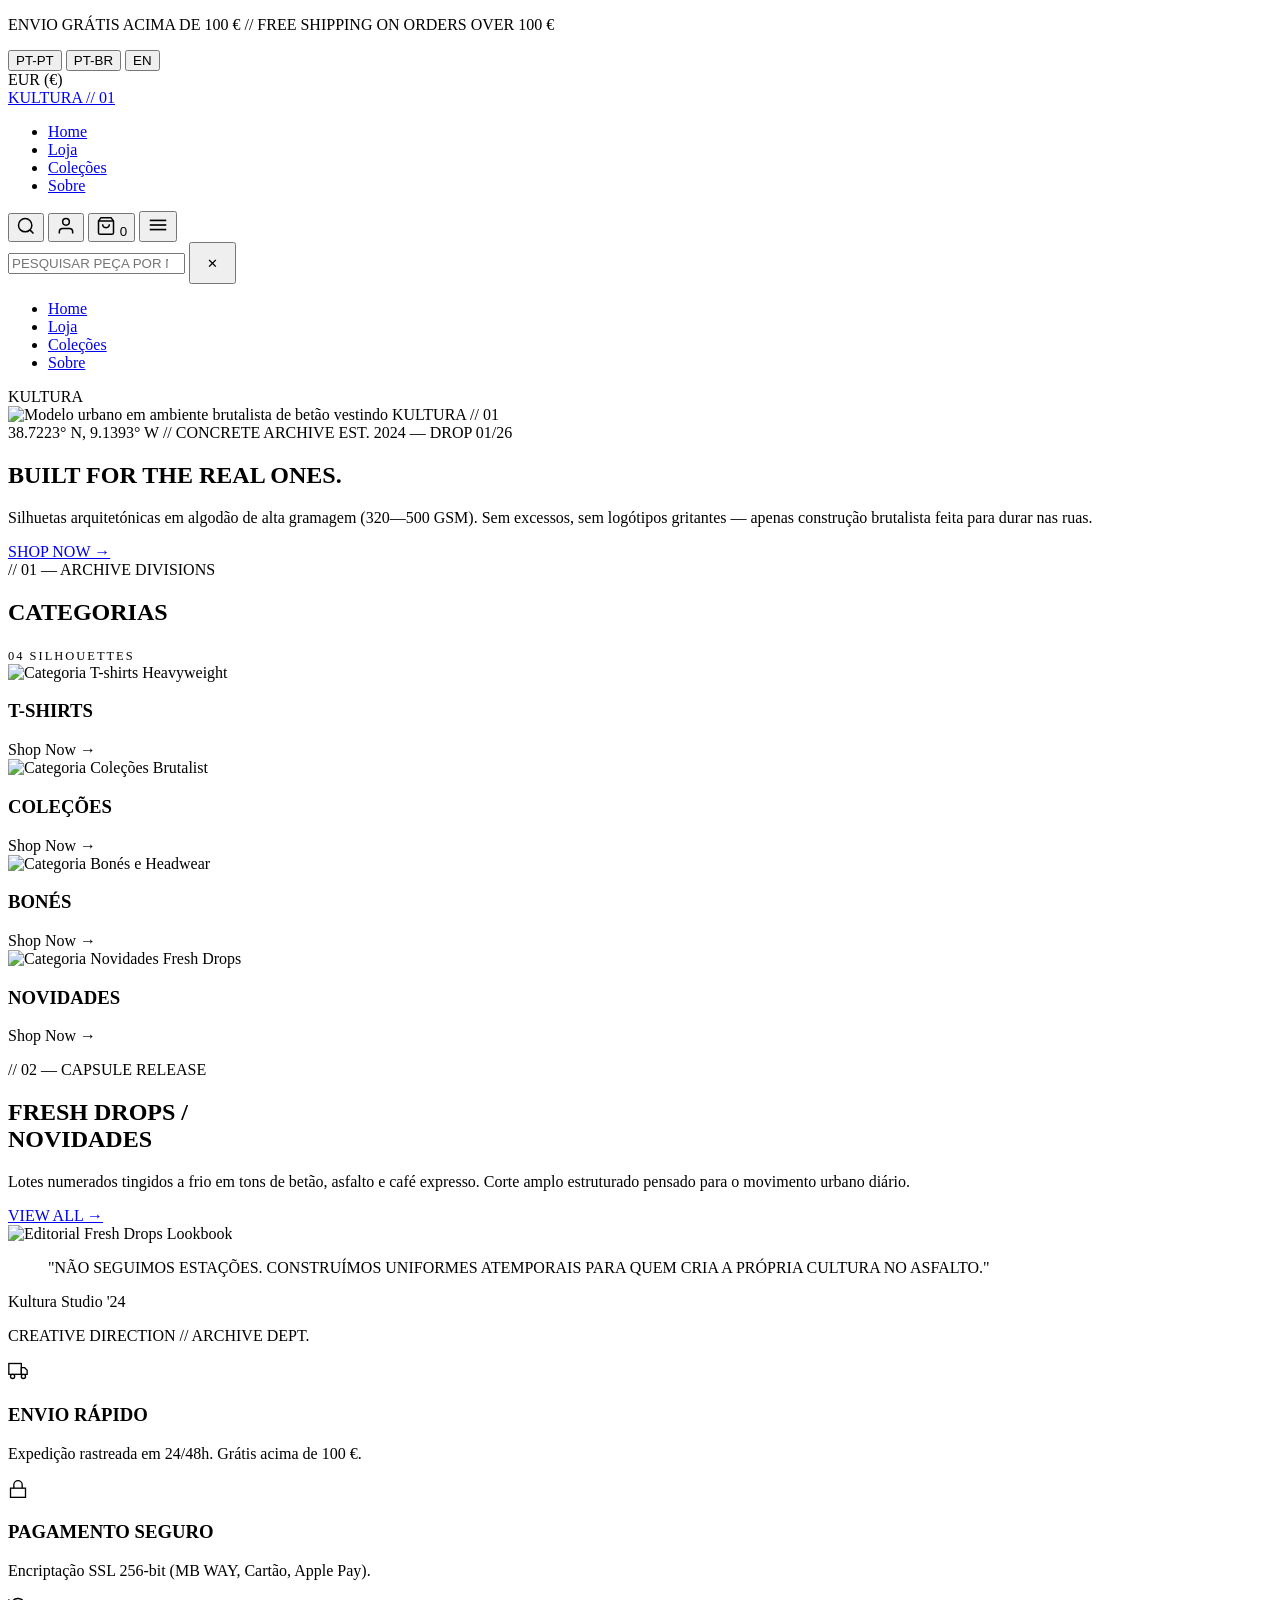
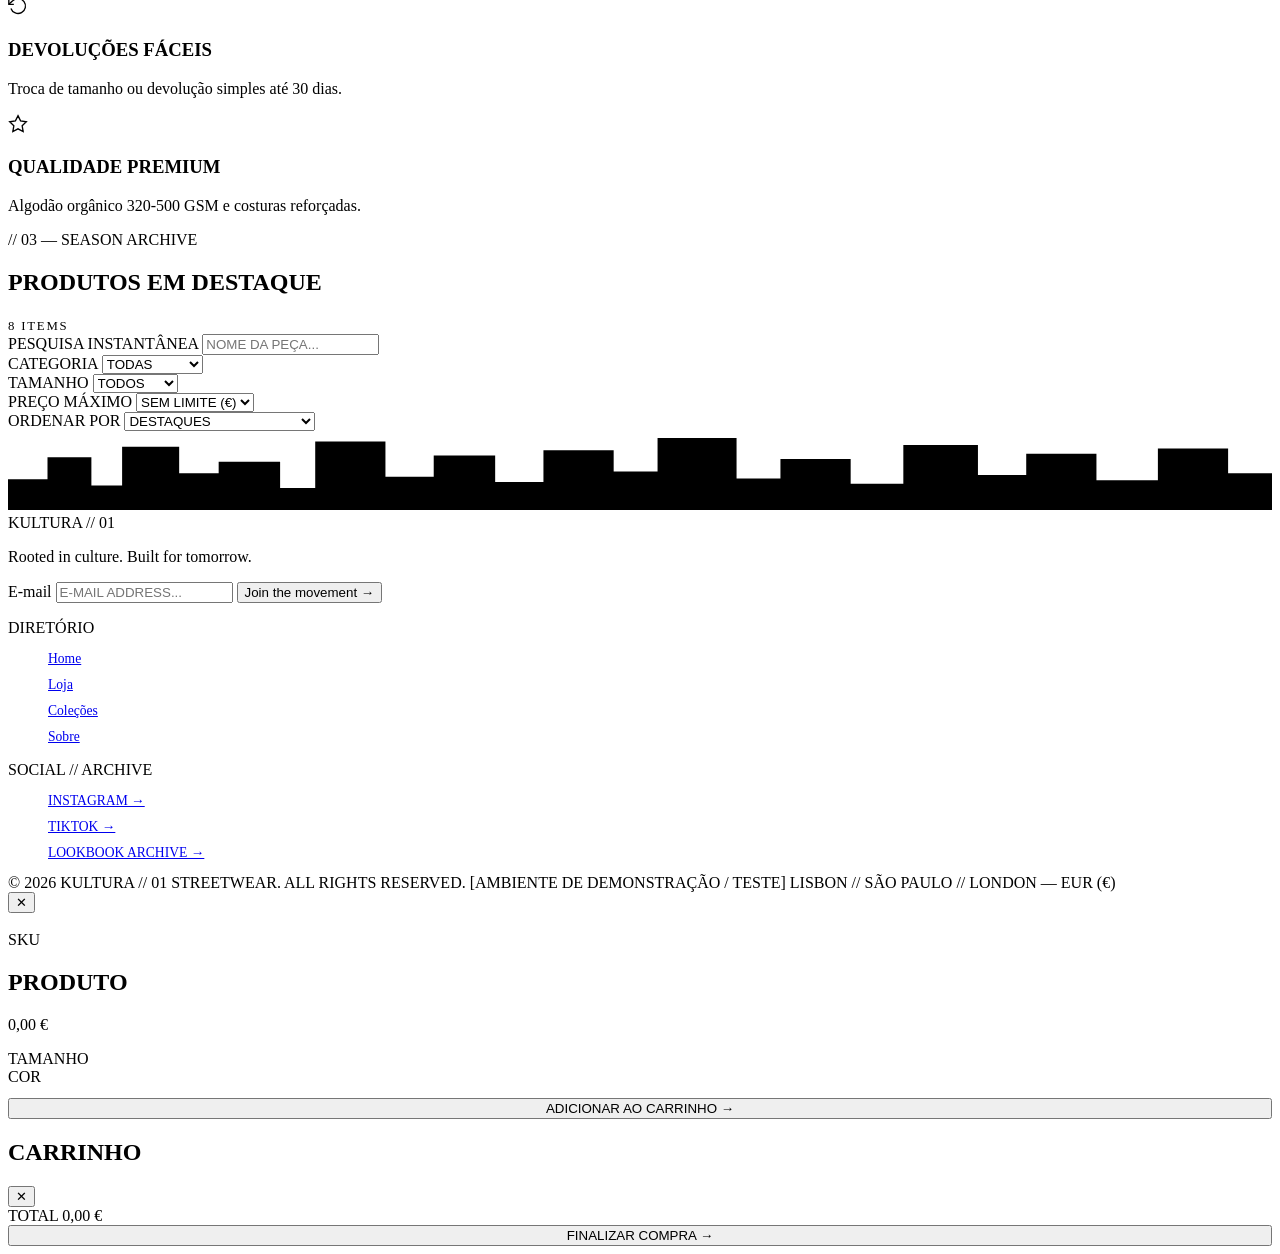
==== index.html @ 2f40835d "deploy: index.html (Vitrine Engine Sophia Editorial)" ====
<!DOCTYPE html>
<html lang="pt-PT">
<head>
  <meta charset="UTF-8">
  <meta name="viewport" content="width=device-width, initial-scale=1.0">
  <title>KULTURA // 01 — Built For The Real Ones | Streetwear Editorial Store (€)</title>
  <meta name="description" content="KULTURA // 01 — Editorial Streetwear & Heavyweight Essentials. Rooted in culture. Built for tomorrow. Envio grátis acima de 100 €.">
  <meta name="theme-color" content="#0B0B0B">

  <!-- Open Graph / Social Preview -->
  <meta property="og:type" content="website">
  <meta property="og:url" content="https://hodrichtech.github.io/streetwear-studio/">
  <meta property="og:title" content="KULTURA // 01 — BUILT FOR THE REAL ONES.">
  <meta property="og:description" content="Editorial Streetwear Archive. Heavyweight 320-500 GSM garments, concrete minimalism, built for tomorrow.">
  <meta property="og:image" content="https://hodrichtech.github.io/streetwear-studio/assets/img/placeholder-hero.webp">

  <!-- Google Fonts com font-display: swap (Archivo Black, Inter Tight, Inter, Caveat) -->
  <link rel="preconnect" href="https://fonts.googleapis.com">
  <link rel="preconnect" href="https://fonts.gstatic.com" crossorigin>
  <link href="https://fonts.googleapis.com/css2?family=Archivo+Black&family=Caveat:wght@600&family=Inter+Tight:wght@500;600;700;800&family=Inter:wght@400;500;600&display=swap" rel="stylesheet">

  <!-- Folha de Estilos Principal -->
  <link rel="stylesheet" href="assets/css/style.css?v=2026112201">

  <!-- Schema.org Product / ItemList JSON-LD (atualizado dinamicamente também pelo JS) -->
  <script type="application/ld+json" id="schema-jsonld">
  {
    "@context": "https://schema.org",
    "@type": "Store",
    "name": "KULTURA // 01 Streetwear",
    "description": "Rooted in culture. Built for tomorrow. Heavyweight streetwear essentials.",
    "url": "https://hodrichtech.github.io/streetwear-studio/",
    "currenciesAccepted": "EUR",
    "priceRange": "€€"
  }
  </script>
</head>
<body>

  <!-- ========================================================================
       1. BARRA DE ANÚNCIO NO TOPO + SELETOR DE REGIÃO / IDIOMA / MOEDA
       ======================================================================== -->
  <div class="announcement-bar" role="region" aria-label="Anúncio e Região">
    <div class="announcement-inner">
      <p class="announcement-text" data-i18n="ann_text">ENVIO GRÁTIS ACIMA DE 100 € // FREE SHIPPING ON ORDERS OVER 100 €</p>
      <div class="region-controls">
        <div class="lang-selector" role="group" aria-label="Idioma / Language">
          <button type="button" class="lang-btn active" data-lang="pt-PT">PT-PT</button>
          <button type="button" class="lang-btn" data-lang="pt-BR">PT-BR</button>
          <button type="button" class="lang-btn" data-lang="en">EN</button>
        </div>
        <span class="currency-badge">EUR (€)</span>
      </div>
    </div>
  </div>

  <!-- ========================================================================
       2. HEADER FIXO (Logótipo à esquerda, menu central, pesquisa, conta, carrinho)
       ======================================================================== -->
  <header class="site-header">
    <div class="container header-grid">
      <a href="#home" class="brand-logo" aria-label="KULTURA // 01 Home">
        KULTURA <span>// 01</span>
      </a>

      <!-- Menu Central Desktop -->
      <nav class="main-nav" aria-label="Menu Principal">
        <ul class="nav-list">
          <li><a href="#home" class="nav-link" data-i18n="nav_home">Home</a></li>
          <li><a href="#loja" class="nav-link" data-i18n="nav_shop">Loja</a></li>
          <li><a href="#colecoes" class="nav-link" data-i18n="nav_collections">Coleções</a></li>
          <li><a href="#sobre" class="nav-link" data-i18n="nav_about">Sobre</a></li>
        </ul>
      </nav>

      <!-- Ícones à Direita: Pesquisa, Conta, Carrinho com Contador e Hambúrguer Mobile -->
      <div class="header-icons">
        <button type="button" class="icon-btn" id="toggle-search-btn" aria-label="Abrir Pesquisa">
          <svg width="20" height="20" viewBox="0 0 24 24" fill="none" stroke="currentColor" stroke-width="1.8">
            <circle cx="11" cy="11" r="8"></circle>
            <line x1="21" y1="21" x2="16.65" y2="16.65"></line>
          </svg>
        </button>

        <button type="button" class="icon-btn" id="account-btn" aria-label="Conta de Cliente">
          <svg width="20" height="20" viewBox="0 0 24 24" fill="none" stroke="currentColor" stroke-width="1.8">
            <path d="M20 21v-2a4 4 0 0 0-4-4H8a4 4 0 0 0-4 4v2"></path>
            <circle cx="12" cy="7" r="4"></circle>
          </svg>
        </button>

        <button type="button" class="icon-btn" id="open-cart-btn" aria-label="Abrir Carrinho">
          <svg width="20" height="20" viewBox="0 0 24 24" fill="none" stroke="currentColor" stroke-width="1.8">
            <path d="M6 2L3 6v14a2 2 0 0 0 2 2h14a2 2 0 0 0 2-2V6l-3-4z"></path>
            <line x1="3" y1="6" x2="21" y2="6"></line>
            <path d="M16 10a4 4 0 0 1-8 0"></path>
          </svg>
          <span class="cart-badge" id="cart-count">0</span>
        </button>

        <button type="button" class="icon-btn mobile-menu-btn" id="mobile-menu-btn" aria-label="Menu" aria-expanded="false">
          <svg width="22" height="22" viewBox="0 0 24 24" fill="none" stroke="currentColor" stroke-width="1.8">
            <line x1="3" y1="7" x2="21" y2="7"></line>
            <line x1="3" y1="12" x2="21" y2="12"></line>
            <line x1="3" y1="17" x2="21" y2="17"></line>
          </svg>
        </button>
      </div>
    </div>

    <!-- Barra de Pesquisa Instantânea Expansível -->
    <div class="header-search-bar" id="header-search-bar">
      <div class="header-search-inner">
        <input type="search" id="header-search-input" class="header-search-input" placeholder="PESQUISAR PEÇA POR NOME (EX: HOODIE, CARGO, BOX TEE)..." aria-label="Pesquisar produto por nome">
        <button type="button" class="btn-outline-editorial" id="close-search-btn" style="min-height: 42px; padding: 0 16px;">✕</button>
      </div>
    </div>
  </header>

  <!-- Gaveta de Navegação Mobile -->
  <nav class="mobile-nav-drawer" id="mobile-nav-drawer" aria-label="Menu Mobile">
    <ul class="mobile-nav-list">
      <li><a href="#home" data-i18n="nav_home">Home</a></li>
      <li><a href="#loja" data-i18n="nav_shop">Loja</a></li>
      <li><a href="#colecoes" data-i18n="nav_collections">Coleções</a></li>
      <li><a href="#sobre" data-i18n="nav_about">Sobre</a></li>
    </ul>
  </nav>

  <main>
    <!-- ======================================================================
         3. HERO EM ECRÃ CHEIO (Modelo + Marca Gigante Atrás + Manifesto + Coordenadas)
         ====================================================================== -->
    <section class="hero-section" id="home">
      <div class="hero-backdrop-watermark" aria-hidden="true">KULTURA</div>

      <div class="hero-media-wrapper">
        <img src="assets/img/placeholder-hero.webp" alt="Modelo urbano em ambiente brutalista de betão vestindo KULTURA // 01" class="hero-model-img" width="1600" height="1000">
        <div class="hero-vignette"></div>
      </div>

      <div class="container hero-content">
        <div class="hero-editorial-meta">
          <span>38.7223° N, 9.1393° W // CONCRETE ARCHIVE</span>
          <span>EST. 2024 — DROP 01/26</span>
        </div>

        <h1 class="hero-headline">BUILT FOR THE REAL ONES.</h1>
        <p class="hero-manifesto" data-i18n="hero_manifesto">
          Silhuetas arquitetónicas em algodão de alta gramagem (320—500 GSM). Sem excessos, sem logótipos gritantes — apenas construção brutalista feita para durar nas ruas.
        </p>

        <a href="#loja" class="btn-outline-editorial">
          <span data-i18n="hero_cta">SHOP NOW →</span>
        </a>
      </div>
    </section>

    <!-- ======================================================================
         4. GRELHA DE 4 CATEGORIAS (T-shirts, Coleções, Bonés, Novidades)
         ====================================================================== -->
    <section class="categories-section" id="colecoes">
      <div class="container">
        <div class="section-header-bar">
          <div>
            <span class="section-kicker">// 01 — ARCHIVE DIVISIONS</span>
            <h2 class="section-title" data-i18n="cat_section_title">CATEGORIAS</h2>
          </div>
          <span style="font-family: var(--font-condensed); font-size: 0.78rem; letter-spacing: 0.16em; color: var(--color-offwhite-muted);">04 SILHOUETTES</span>
        </div>

        <div class="categories-grid">
          <!-- Categoria 1: T-shirts -->
          <article class="category-card" data-filter-cat="t-shirts" tabindex="0" role="button" aria-label="Filtrar T-Shirts">
            <img src="assets/img/placeholder-cat-tshirts.webp" alt="Categoria T-shirts Heavyweight" class="category-card-img" loading="lazy" width="600" height="750">
            <div class="category-card-overlay"></div>
            <div class="category-card-content">
              <h3 class="category-card-title" data-i18n="cat_tshirts">T-SHIRTS</h3>
              <span class="category-card-cta">Shop Now →</span>
            </div>
          </article>

          <!-- Categoria 2: Coleções -->
          <article class="category-card" data-filter-cat="colecoes" tabindex="0" role="button" aria-label="Filtrar Coleções">
            <img src="assets/img/placeholder-cat-colecoes.webp" alt="Categoria Coleções Brutalist" class="category-card-img" loading="lazy" width="600" height="750">
            <div class="category-card-overlay"></div>
            <div class="category-card-content">
              <h3 class="category-card-title" data-i18n="cat_collections">COLEÇÕES</h3>
              <span class="category-card-cta">Shop Now →</span>
            </div>
          </article>

          <!-- Categoria 3: Bonés -->
          <article class="category-card" data-filter-cat="bones" tabindex="0" role="button" aria-label="Filtrar Bonés">
            <img src="assets/img/placeholder-cat-bones.webp" alt="Categoria Bonés e Headwear" class="category-card-img" loading="lazy" width="600" height="750">
            <div class="category-card-overlay"></div>
            <div class="category-card-content">
              <h3 class="category-card-title" data-i18n="cat_caps">BONÉS</h3>
              <span class="category-card-cta">Shop Now →</span>
            </div>
          </article>

          <!-- Categoria 4: Novidades -->
          <article class="category-card" data-filter-cat="novidades" tabindex="0" role="button" aria-label="Filtrar Novidades">
            <img src="assets/img/placeholder-cat-novidades.webp" alt="Categoria Novidades Fresh Drops" class="category-card-img" loading="lazy" width="600" height="750">
            <div class="category-card-overlay"></div>
            <div class="category-card-content">
              <h3 class="category-card-title" data-i18n="cat_new">NOVIDADES</h3>
              <span class="category-card-cta">Shop Now →</span>
            </div>
          </article>
        </div>
      </div>
    </section>

    <!-- ======================================================================
         5. BANNER "FRESH DROPS / NOVIDADES"
         (Texto à esquerda, foto ao centro, frase de marca + assinatura à direita)
         ====================================================================== -->
    <section class="fresh-drops-banner" id="sobre">
      <div class="container">
        <div class="fresh-drops-grid">
          <!-- Esquerda: Texto + CTA -->
          <div class="fresh-col-left">
            <div>
              <p class="fresh-tag">// 02 — CAPSULE RELEASE</p>
              <h2 class="fresh-heading">FRESH DROPS /<br><span data-i18n="fresh_sub">NOVIDADES</span></h2>
              <p class="fresh-desc" data-i18n="fresh_desc">
                Lotes numerados tingidos a frio em tons de betão, asfalto e café expresso. Corte amplo estruturado pensado para o movimento urbano diário.
              </p>
            </div>
            <div>
              <a href="#loja" class="btn-outline-editorial" data-filter-trigger="novidades">
                <span>VIEW ALL →</span>
              </a>
            </div>
          </div>

          <!-- Centro: Fotografia Editorial -->
          <div class="fresh-col-center">
            <img src="assets/img/placeholder-fresh-drops.webp" alt="Editorial Fresh Drops Lookbook" class="fresh-center-img" loading="lazy" width="800" height="900">
          </div>

          <!-- Direita: Frase de Marca + Assinatura Manuscrita -->
          <div class="fresh-col-right">
            <blockquote class="fresh-manifesto-quote" data-i18n="fresh_quote">
              "NÃO SEGUIMOS ESTAÇÕES. CONSTRUÍMOS UNIFORMES ATEMPORAIS PARA QUEM CRIA A PRÓPRIA CULTURA NO ASFALTO."
            </blockquote>
            <div>
              <span class="brand-signature">Kultura Studio '24</span>
              <p class="signature-caption">CREATIVE DIRECTION // ARCHIVE DEPT.</p>
            </div>
          </div>
        </div>
      </div>
    </section>

    <!-- ======================================================================
         6. BARRA DE CONFIANÇA COM 4 ÍCONES DE LINHA
         ====================================================================== -->
    <section class="trust-bar-section" aria-label="Garantias da Marca">
      <div class="container">
        <div class="trust-grid">
          <div class="trust-item">
            <div class="trust-icon">
              <svg width="20" height="20" viewBox="0 0 24 24" fill="none" stroke="currentColor" stroke-width="1.6">
                <rect x="1" y="3" width="15" height="13"></rect>
                <polygon points="16 8 20 8 23 11 23 16 16 16 16 8"></polygon>
                <circle cx="5.5" cy="18.5" r="2.5"></circle>
                <circle cx="18.5" cy="18.5" r="2.5"></circle>
              </svg>
            </div>
            <div>
              <h3 class="trust-title" data-i18n="trust_1_title">ENVIO RÁPIDO</h3>
              <p class="trust-desc" data-i18n="trust_1_desc">Expedição rastreada em 24/48h. Grátis acima de 100 €.</p>
            </div>
          </div>

          <div class="trust-item">
            <div class="trust-icon">
              <svg width="20" height="20" viewBox="0 0 24 24" fill="none" stroke="currentColor" stroke-width="1.6">
                <rect x="3" y="11" width="18" height="11" rx="0" ry="0"></rect>
                <path d="M7 11V7a5 5 0 0 1 10 0v4"></path>
              </svg>
            </div>
            <div>
              <h3 class="trust-title" data-i18n="trust_2_title">PAGAMENTO SEGURO</h3>
              <p class="trust-desc" data-i18n="trust_2_desc">Encriptação SSL 256-bit (MB WAY, Cartão, Apple Pay).</p>
            </div>
          </div>

          <div class="trust-item">
            <div class="trust-icon">
              <svg width="20" height="20" viewBox="0 0 24 24" fill="none" stroke="currentColor" stroke-width="1.6">
                <polyline points="1 4 1 10 7 10"></polyline>
                <path d="M3.51 15a9 9 0 1 0 2.13-9.36L1 10"></path>
              </svg>
            </div>
            <div>
              <h3 class="trust-title" data-i18n="trust_3_title">DEVOLUÇÕES FÁCEIS</h3>
              <p class="trust-desc" data-i18n="trust_3_desc">Troca de tamanho ou devolução simples até 30 dias.</p>
            </div>
          </div>

          <div class="trust-item">
            <div class="trust-icon">
              <svg width="20" height="20" viewBox="0 0 24 24" fill="none" stroke="currentColor" stroke-width="1.6">
                <polygon points="12 2 15.09 8.26 22 9.27 17 14.14 18.18 21.02 12 17.77 5.82 21.02 7 14.14 2 9.27 8.91 8.26 12 2"></polygon>
              </svg>
            </div>
            <div>
              <h3 class="trust-title" data-i18n="trust_4_title">QUALIDADE PREMIUM</h3>
              <p class="trust-desc" data-i18n="trust_4_desc">Algodão orgânico 320-500 GSM e costuras reforçadas.</p>
            </div>
          </div>
        </div>
      </div>
    </section>

    <!-- ======================================================================
         7. PRODUTOS EM DESTAQUE (Grelha + Filtros por Categoria, Tamanho, Preço, Ordenação)
         ====================================================================== -->
    <section class="catalog-section" id="loja">
      <div class="container">
        <div class="section-header-bar">
          <div>
            <span class="section-kicker">// 03 — SEASON ARCHIVE</span>
            <h2 class="section-title" data-i18n="shop_title">PRODUTOS EM DESTAQUE</h2>
          </div>
          <span id="results-counter" style="font-family: var(--font-condensed); font-size: 0.8rem; letter-spacing: 0.14em; color: var(--color-offwhite-muted);">8 ITEMS</span>
        </div>

        <!-- Barra de Filtros: Pesquisa, Categoria, Tamanho, Preço Máximo, Ordenação -->
        <div class="filters-toolbar" role="search" aria-label="Filtros do Catálogo">
          <div class="filter-group">
            <label for="search-input" class="filter-label" data-i18n="filter_search_label">PESQUISA INSTANTÂNEA</label>
            <input type="search" id="search-input" class="filter-control" placeholder="NOME DA PEÇA..." data-i18n-placeholder="filter_search_ph">
          </div>

          <div class="filter-group">
            <label for="filter-category" class="filter-label" data-i18n="filter_cat_label">CATEGORIA</label>
            <select id="filter-category" class="filter-control">
              <option value="all" data-i18n="opt_all_cats">TODAS</option>
              <option value="t-shirts" data-i18n="cat_tshirts">T-SHIRTS</option>
              <option value="colecoes" data-i18n="cat_collections">COLEÇÕES</option>
              <option value="bones" data-i18n="cat_caps">BONÉS</option>
              <option value="novidades" data-i18n="cat_new">NOVIDADES</option>
            </select>
          </div>

          <div class="filter-group">
            <label for="filter-size" class="filter-label" data-i18n="filter_size_label">TAMANHO</label>
            <select id="filter-size" class="filter-control">
              <option value="all" data-i18n="opt_all_sizes">TODOS</option>
              <option value="S">S</option>
              <option value="M">M</option>
              <option value="L">L</option>
              <option value="XL">XL</option>
              <option value="ONE SIZE">ONE SIZE</option>
            </select>
          </div>

          <div class="filter-group">
            <label for="filter-price" class="filter-label" data-i18n="filter_price_label">PREÇO MÁXIMO</label>
            <select id="filter-price" class="filter-control">
              <option value="999" data-i18n="opt_all_prices">SEM LIMITE (€)</option>
              <option value="50">ATÉ 50 €</option>
              <option value="100">ATÉ 100 €</option>
              <option value="150">ATÉ 150 €</option>
            </select>
          </div>

          <div class="filter-group">
            <label for="sort-select" class="filter-label" data-i18n="filter_sort_label">ORDENAR POR</label>
            <select id="sort-select" class="filter-control">
              <option value="featured" data-i18n="sort_featured">DESTAQUES</option>
              <option value="price-asc" data-i18n="sort_asc">PREÇO: MENOR → MAIOR</option>
              <option value="price-desc" data-i18n="sort_desc">PREÇO: MAIOR → MENOR</option>
            </select>
          </div>
        </div>

        <!-- Grelha de Produtos -->
        <div class="products-grid" id="products-grid" aria-live="polite">
          <!-- Renderizado dinamicamente via data/products.json -->
        </div>
      </div>
    </section>
  </main>

  <!-- ========================================================================
       8. FOOTER ESCURO COM SILHUETA DE CIDADE, SLOGAN E NEWSLETTER
       ======================================================================== -->
  <footer class="site-footer">
    <!-- Silhueta de Cidade Brutalista em SVG -->
    <svg class="city-silhouette" viewBox="0 0 1440 90" preserveAspectRatio="none" aria-hidden="true">
      <path fill="currentColor" d="M0,90 L0,55 L45,55 L45,30 L95,30 L95,62 L130,62 L130,18 L195,18 L195,48 L240,48 L240,35 L310,35 L310,65 L350,65 L350,12 L430,12 L430,52 L485,52 L485,28 L555,28 L555,58 L610,58 L610,22 L690,22 L690,46 L740,46 L740,8 L830,8 L830,54 L880,54 L880,32 L960,32 L960,60 L1020,60 L1020,16 L1105,16 L1105,50 L1160,50 L1160,26 L1240,26 L1240,56 L1310,56 L1310,20 L1390,20 L1390,48 L1440,48 L1440,90 Z"></path>
    </svg>

    <div class="footer-main">
      <div class="container">
        <div class="footer-grid">
          <div>
            <div class="brand-logo">KULTURA <span>// 01</span></div>
            <p class="footer-slogan">Rooted in culture. Built for tomorrow.</p>
            <form class="newsletter-form" id="newsletter-form" onsubmit="event.preventDefault();">
              <label for="newsletter-email" class="sr-only">E-mail</label>
              <input type="email" id="newsletter-email" class="newsletter-input" placeholder="E-MAIL ADDRESS..." required>
              <button type="submit" class="newsletter-btn">Join the movement →</button>
            </form>
          </div>

          <div>
            <p class="filter-label" style="margin-bottom: 14px;" data-i18n="footer_nav">DIRETÓRIO</p>
            <ul style="list-style: none; display: flex; flex-direction: column; gap: 10px; font-size: 0.85rem; color: var(--color-offwhite-muted);">
              <li><a href="#home">Home</a></li>
              <li><a href="#loja" data-i18n="nav_shop">Loja</a></li>
              <li><a href="#colecoes" data-i18n="nav_collections">Coleções</a></li>
              <li><a href="#sobre" data-i18n="nav_about">Sobre</a></li>
            </ul>
          </div>

          <div>
            <p class="filter-label" style="margin-bottom: 14px;">SOCIAL // ARCHIVE</p>
            <ul style="list-style: none; display: flex; flex-direction: column; gap: 10px; font-size: 0.85rem; color: var(--color-offwhite-muted);">
              <li><a href="https://instagram.com" target="_blank" rel="noopener">INSTAGRAM →</a></li>
              <li><a href="https://tiktok.com" target="_blank" rel="noopener">TIKTOK →</a></li>
              <li><a href="https://youtube.com" target="_blank" rel="noopener">LOOKBOOK ARCHIVE →</a></li>
            </ul>
          </div>
        </div>

        <div class="footer-bottom">
          <span>© 2026 KULTURA // 01 STREETWEAR. ALL RIGHTS RESERVED. [AMBIENTE DE DEMONSTRAÇÃO / TESTE]</span>
          <span>LISBON // SÃO PAULO // LONDON — EUR (€)</span>
        </div>
      </div>
    </div>
  </footer>

  <!-- ========================================================================
       MODAL DE DETALHE DO PRODUTO
       ======================================================================== -->
  <div class="modal-backdrop" id="modal-backdrop" aria-hidden="true"></div>
  <div class="product-modal" id="product-modal" role="dialog" aria-modal="true" aria-labelledby="modal-product-title" aria-hidden="true">
    <button type="button" class="modal-close-btn" id="modal-close-btn" aria-label="Fechar Modal">✕</button>
    <div class="modal-grid">
      <div class="modal-gallery">
        <img src="assets/img/placeholder-tee-01.webp" alt="" id="modal-main-img" class="modal-main-img">
        <div class="modal-thumbs" id="modal-thumbs"></div>
      </div>
      <div class="modal-details">
        <span class="section-kicker" id="modal-sku">SKU</span>
        <h2 class="modal-title" id="modal-product-title">PRODUTO</h2>
        <p class="modal-price" id="modal-product-price">0,00 €</p>
        <p class="modal-desc" id="modal-product-desc"></p>

        <div class="selector-block">
          <span class="selector-title" data-i18n="modal_size_label">TAMANHO</span>
          <div class="size-options" id="modal-sizes"></div>
        </div>

        <div class="selector-block">
          <span class="selector-title" data-i18n="modal_color_label">COR</span>
          <div class="color-options" id="modal-colors"></div>
        </div>

        <button type="button" class="btn-coffee-solid" id="modal-add-btn" style="width: 100%; margin-top: 12px;">
          <span data-i18n="modal_add_btn">ADICIONAR AO CARRINHO →</span>
        </button>
      </div>
    </div>
  </div>

  <!-- ========================================================================
       CARRINHO LATERAL (DRAWER) COM LOCALSTORAGE
       ======================================================================== -->
  <div class="drawer-backdrop" id="drawer-backdrop" aria-hidden="true"></div>
  <aside class="cart-drawer" id="cart-drawer" role="dialog" aria-modal="true" aria-labelledby="cart-drawer-title" aria-hidden="true">
    <div class="drawer-header">
      <h2 class="drawer-title" id="cart-drawer-title" data-i18n="cart_title">CARRINHO</h2>
      <button type="button" class="icon-btn" id="close-cart-btn" aria-label="Fechar Carrinho">✕</button>
    </div>
    <div class="drawer-body" id="cart-items-list"></div>
    <div class="drawer-footer">
      <div class="drawer-total-row">
        <span data-i18n="cart_total_label">TOTAL</span>
        <span id="cart-total-price">0,00 €</span>
      </div>
      <button type="button" class="btn-coffee-solid" id="checkout-btn" style="width: 100%;">
        <span data-i18n="cart_checkout_btn">FINALIZAR COMPRA →</span>
      </button>
    </div>
  </aside>

  <!-- Script Principal -->
  <script src="assets/js/app.js?v=2026112201"></script>
</body>
</html>
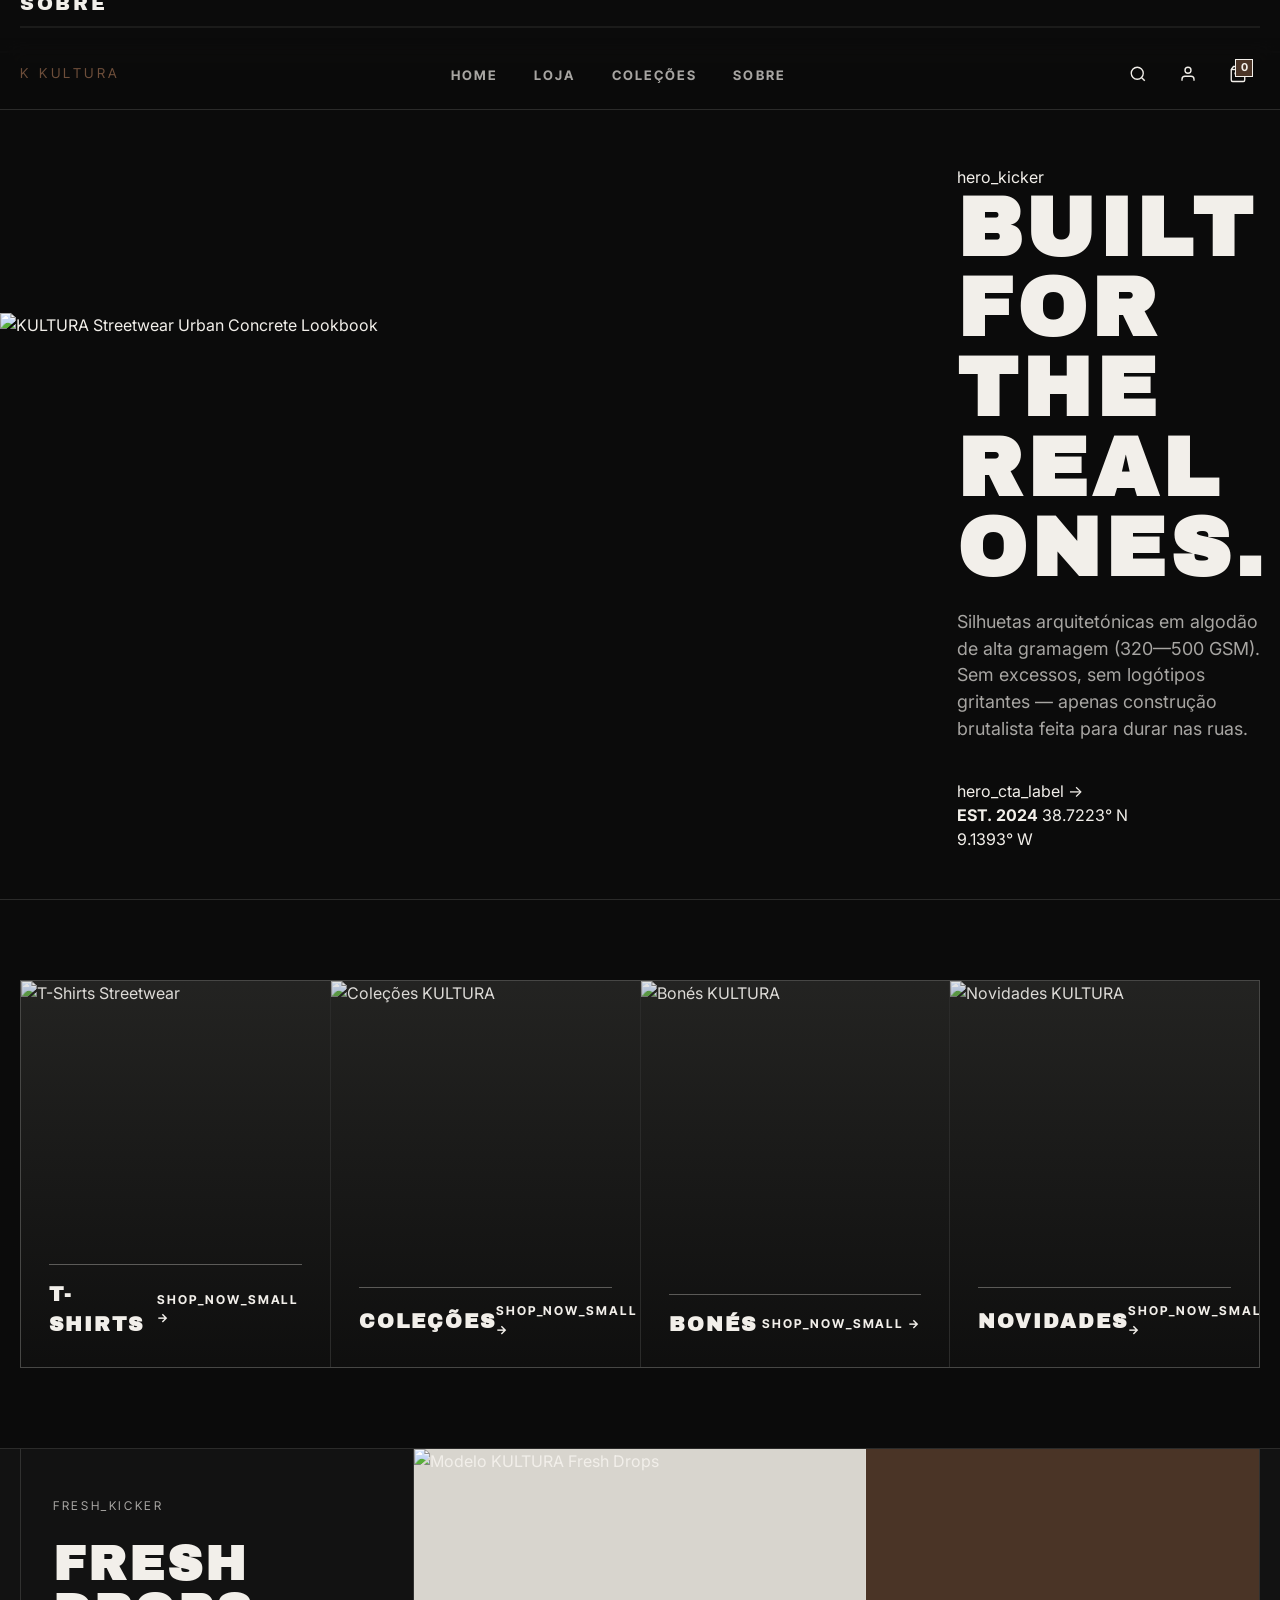
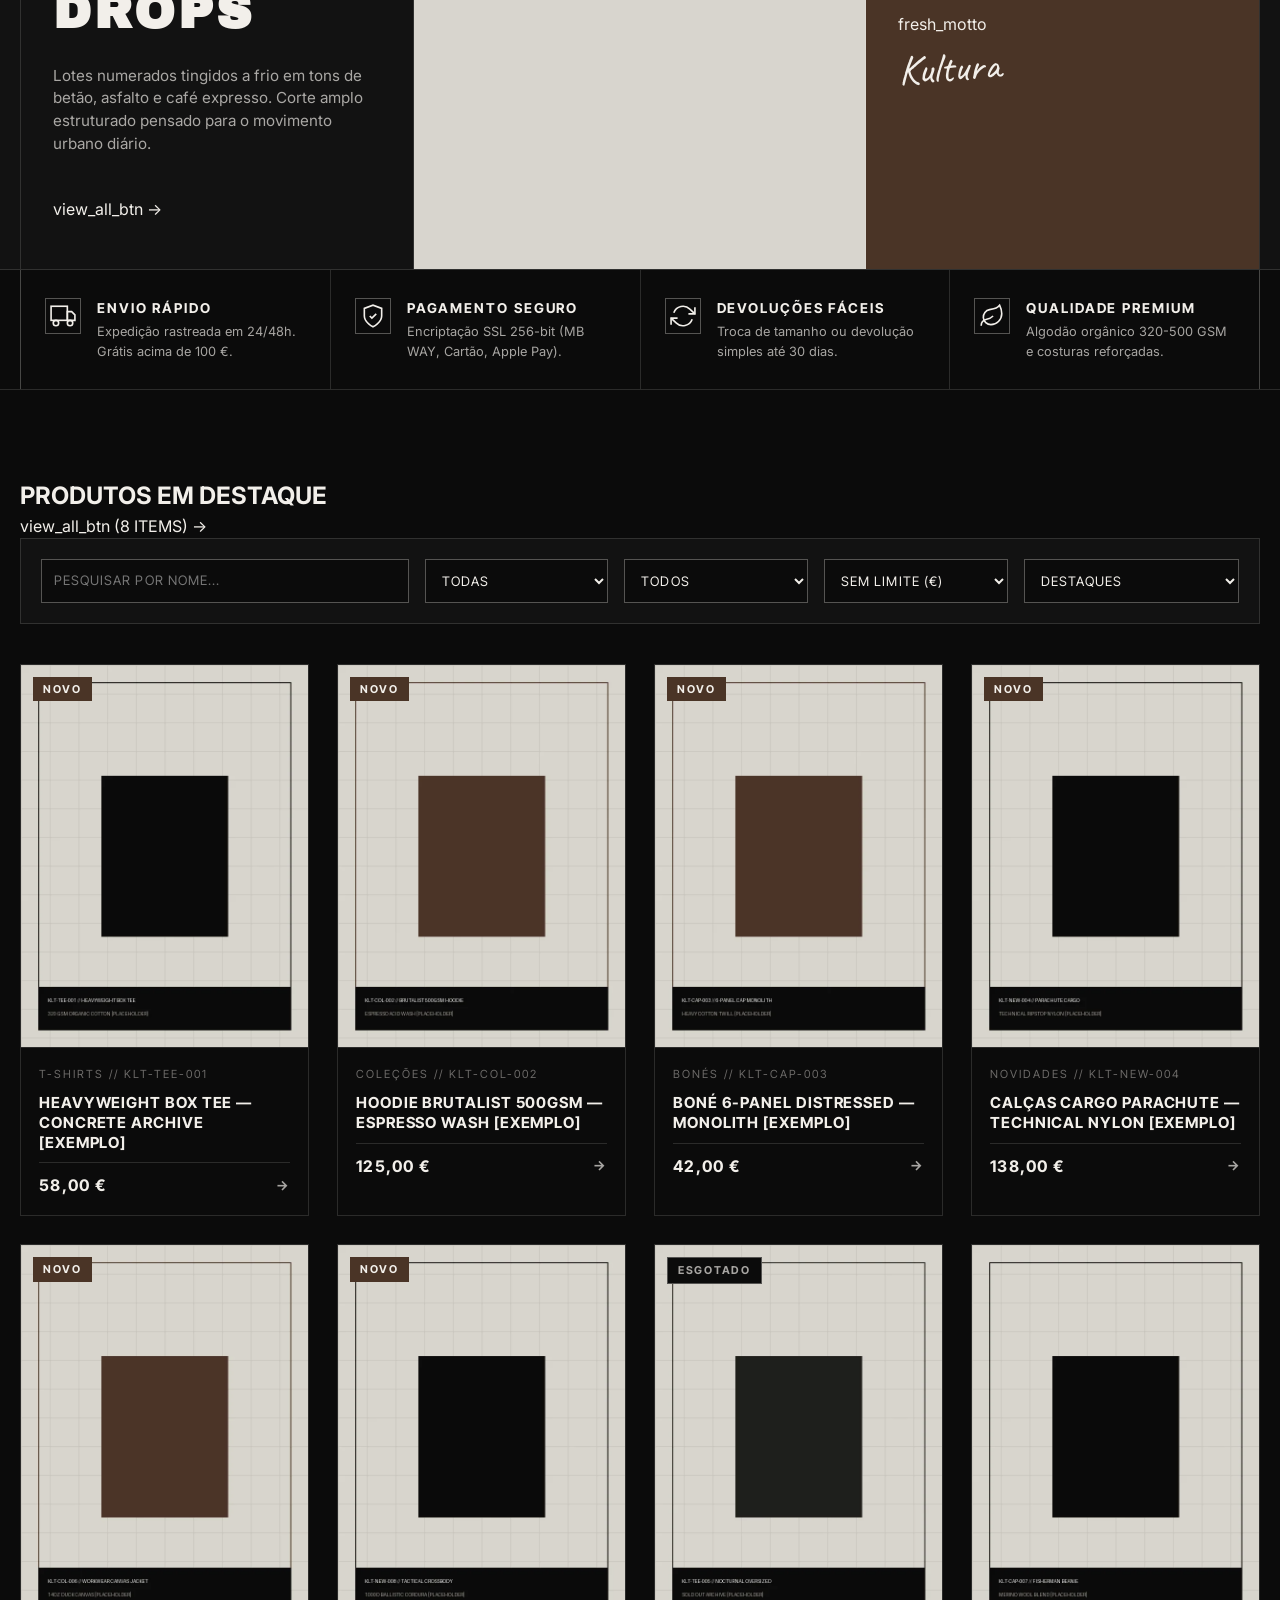
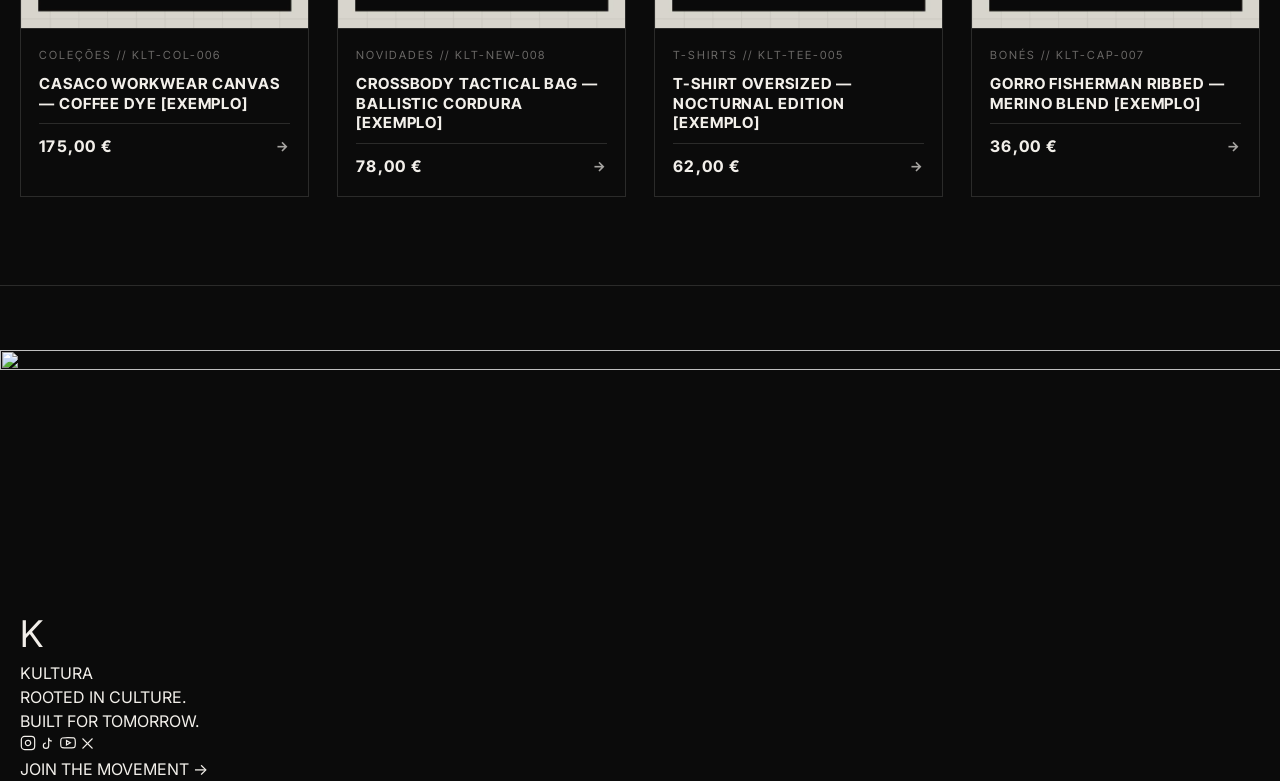
==== commit fc2006e5: "deploy: index.html (Vitrine Engine Sophia Editorial)" ====
--- a/index.html
+++ b/index.html
@@ -3,94 +3,92 @@
 <head>
   <meta charset="UTF-8">
   <meta name="viewport" content="width=device-width, initial-scale=1.0">
-  <title>KULTURA // 01 — Built For The Real Ones | Streetwear Editorial Store (€)</title>
-  <meta name="description" content="KULTURA // 01 — Editorial Streetwear & Heavyweight Essentials. Rooted in culture. Built for tomorrow. Envio grátis acima de 100 €.">
-  <meta name="theme-color" content="#0B0B0B">
-
-  <!-- Open Graph / Social Preview -->
+  <title>KULTURA — Built For The Real Ones | Editorial Streetwear Store (€)</title>
+  <meta name="description" content="KULTURA — Editorial Streetwear & Heavyweight Essentials. Rooted in culture. Built for tomorrow. Envio grátis acima de 100 €.">
+  <meta name="theme-color" content="#070707">
+
+  <!-- Open Graph -->
   <meta property="og:type" content="website">
   <meta property="og:url" content="https://hodrichtech.github.io/streetwear-studio/">
-  <meta property="og:title" content="KULTURA // 01 — BUILT FOR THE REAL ONES.">
+  <meta property="og:title" content="KULTURA — BUILT FOR THE REAL ONES.">
   <meta property="og:description" content="Editorial Streetwear Archive. Heavyweight 320-500 GSM garments, concrete minimalism, built for tomorrow.">
-  <meta property="og:image" content="https://hodrichtech.github.io/streetwear-studio/assets/img/placeholder-hero.webp">
-
-  <!-- Google Fonts com font-display: swap (Archivo Black, Inter Tight, Inter, Caveat) -->
+  <meta property="og:image" content="https://hodrichtech.github.io/streetwear-studio/assets/img/hero-banner.webp">
+
+  <!-- Google Fonts: Playfair Display (Monograma), Archivo Black, Inter Tight, Inter, Caveat -->
   <link rel="preconnect" href="https://fonts.googleapis.com">
   <link rel="preconnect" href="https://fonts.gstatic.com" crossorigin>
-  <link href="https://fonts.googleapis.com/css2?family=Archivo+Black&family=Caveat:wght@600&family=Inter+Tight:wght@500;600;700;800&family=Inter:wght@400;500;600&display=swap" rel="stylesheet">
-
-  <!-- Folha de Estilos Principal -->
-  <link rel="stylesheet" href="assets/css/style.css?v=2026112201">
-
-  <!-- Schema.org Product / ItemList JSON-LD (atualizado dinamicamente também pelo JS) -->
+  <link href="https://fonts.googleapis.com/css2?family=Archivo+Black&family=Caveat:wght@600;700&family=Inter+Tight:wght@500;600;700;800&family=Inter:wght@400;500;600;700&family=Playfair+Display:wght@800;900&display=swap" rel="stylesheet">
+
+  <!-- Folha de Estilos Principal (Cache-Busted v2) -->
+  <link rel="stylesheet" href="assets/css/style.css?v=2026112202">
+
+  <!-- Schema.org JSON-LD -->
   <script type="application/ld+json" id="schema-jsonld">
   {
     "@context": "https://schema.org",
     "@type": "Store",
-    "name": "KULTURA // 01 Streetwear",
-    "description": "Rooted in culture. Built for tomorrow. Heavyweight streetwear essentials.",
+    "name": "KULTURA Streetwear",
+    "description": "Rooted in culture. Built for tomorrow.",
     "url": "https://hodrichtech.github.io/streetwear-studio/",
-    "currenciesAccepted": "EUR",
-    "priceRange": "€€"
+    "currenciesAccepted": "EUR"
   }
   </script>
 </head>
 <body>
 
   <!-- ========================================================================
-       1. BARRA DE ANÚNCIO NO TOPO + SELETOR DE REGIÃO / IDIOMA / MOEDA
+       1. TOP ANNOUNCEMENT BAR
        ======================================================================== -->
-  <div class="announcement-bar" role="region" aria-label="Anúncio e Região">
+  <div class="announcement-bar" role="region" aria-label="Anúncio">
     <div class="announcement-inner">
-      <p class="announcement-text" data-i18n="ann_text">ENVIO GRÁTIS ACIMA DE 100 € // FREE SHIPPING ON ORDERS OVER 100 €</p>
+      <p data-i18n="ann_text">ENVIO GRÁTIS ACIMA DE 100 € // FREE SHIPPING ON ORDERS OVER 100 €</p>
       <div class="region-controls">
-        <div class="lang-selector" role="group" aria-label="Idioma / Language">
+        <div class="lang-selector" role="group" aria-label="Idioma">
           <button type="button" class="lang-btn active" data-lang="pt-PT">PT-PT</button>
           <button type="button" class="lang-btn" data-lang="pt-BR">PT-BR</button>
           <button type="button" class="lang-btn" data-lang="en">EN</button>
         </div>
-        <span class="currency-badge">EUR (€)</span>
+        <span class="currency-badge">WORLDWIDE / EUR ▾</span>
       </div>
     </div>
   </div>
 
   <!-- ========================================================================
-       2. HEADER FIXO (Logótipo à esquerda, menu central, pesquisa, conta, carrinho)
+       2. HEADER FIXO (Monograma K + KULTURA, Menu Central, Ícones Direita)
        ======================================================================== -->
   <header class="site-header">
     <div class="container header-grid">
-      <a href="#home" class="brand-logo" aria-label="KULTURA // 01 Home">
-        KULTURA <span>// 01</span>
+      <a href="#home" class="brand-logo" aria-label="KULTURA Home">
+        <span class="brand-monogram">K</span>
+        <span class="brand-wordmark">KULTURA</span>
       </a>
 
-      <!-- Menu Central Desktop -->
       <nav class="main-nav" aria-label="Menu Principal">
         <ul class="nav-list">
-          <li><a href="#home" class="nav-link" data-i18n="nav_home">Home</a></li>
-          <li><a href="#loja" class="nav-link" data-i18n="nav_shop">Loja</a></li>
-          <li><a href="#colecoes" class="nav-link" data-i18n="nav_collections">Coleções</a></li>
-          <li><a href="#sobre" class="nav-link" data-i18n="nav_about">Sobre</a></li>
+          <li><a href="#home" class="nav-link active" data-i18n="nav_home">HOME</a></li>
+          <li><a href="#loja" class="nav-link" data-i18n="nav_shop">LOJA</a></li>
+          <li><a href="#colecoes" class="nav-link" data-i18n="nav_collections">COLEÇÕES</a></li>
+          <li><a href="#sobre" class="nav-link" data-i18n="nav_about">SOBRE</a></li>
         </ul>
       </nav>
 
-      <!-- Ícones à Direita: Pesquisa, Conta, Carrinho com Contador e Hambúrguer Mobile -->
       <div class="header-icons">
-        <button type="button" class="icon-btn" id="toggle-search-btn" aria-label="Abrir Pesquisa">
-          <svg width="20" height="20" viewBox="0 0 24 24" fill="none" stroke="currentColor" stroke-width="1.8">
+        <button type="button" class="icon-btn" id="toggle-search-btn" aria-label="Pesquisar">
+          <svg width="18" height="18" viewBox="0 0 24 24" fill="none" stroke="currentColor" stroke-width="1.8">
             <circle cx="11" cy="11" r="8"></circle>
             <line x1="21" y1="21" x2="16.65" y2="16.65"></line>
           </svg>
         </button>
 
-        <button type="button" class="icon-btn" id="account-btn" aria-label="Conta de Cliente">
-          <svg width="20" height="20" viewBox="0 0 24 24" fill="none" stroke="currentColor" stroke-width="1.8">
+        <button type="button" class="icon-btn" id="account-btn" aria-label="Conta">
+          <svg width="18" height="18" viewBox="0 0 24 24" fill="none" stroke="currentColor" stroke-width="1.8">
             <path d="M20 21v-2a4 4 0 0 0-4-4H8a4 4 0 0 0-4 4v2"></path>
             <circle cx="12" cy="7" r="4"></circle>
           </svg>
         </button>
 
-        <button type="button" class="icon-btn" id="open-cart-btn" aria-label="Abrir Carrinho">
-          <svg width="20" height="20" viewBox="0 0 24 24" fill="none" stroke="currentColor" stroke-width="1.8">
+        <button type="button" class="icon-btn" id="open-cart-btn" aria-label="Carrinho">
+          <svg width="18" height="18" viewBox="0 0 24 24" fill="none" stroke="currentColor" stroke-width="1.8">
             <path d="M6 2L3 6v14a2 2 0 0 0 2 2h14a2 2 0 0 0 2-2V6l-3-4z"></path>
             <line x1="3" y1="6" x2="21" y2="6"></line>
             <path d="M16 10a4 4 0 0 1-8 0"></path>
@@ -99,7 +97,7 @@
         </button>
 
         <button type="button" class="icon-btn mobile-menu-btn" id="mobile-menu-btn" aria-label="Menu" aria-expanded="false">
-          <svg width="22" height="22" viewBox="0 0 24 24" fill="none" stroke="currentColor" stroke-width="1.8">
+          <svg width="20" height="20" viewBox="0 0 24 24" fill="none" stroke="currentColor" stroke-width="1.8">
             <line x1="3" y1="7" x2="21" y2="7"></line>
             <line x1="3" y1="12" x2="21" y2="12"></line>
             <line x1="3" y1="17" x2="21" y2="17"></line>
@@ -108,105 +106,95 @@
       </div>
     </div>
 
-    <!-- Barra de Pesquisa Instantânea Expansível -->
     <div class="header-search-bar" id="header-search-bar">
       <div class="header-search-inner">
-        <input type="search" id="header-search-input" class="header-search-input" placeholder="PESQUISAR PEÇA POR NOME (EX: HOODIE, CARGO, BOX TEE)..." aria-label="Pesquisar produto por nome">
-        <button type="button" class="btn-outline-editorial" id="close-search-btn" style="min-height: 42px; padding: 0 16px;">✕</button>
+        <input type="search" id="header-search-input" class="header-search-input" placeholder="PESQUISAR PEÇA POR NOME (EX: BRUSHSTROKE, HOODIE, CAP)..." aria-label="Pesquisar">
+        <button type="button" class="btn-hero-outline" id="close-search-btn" style="min-width: auto; height: 38px; padding: 0 14px;">✕</button>
       </div>
     </div>
   </header>
 
-  <!-- Gaveta de Navegação Mobile -->
   <nav class="mobile-nav-drawer" id="mobile-nav-drawer" aria-label="Menu Mobile">
     <ul class="mobile-nav-list">
-      <li><a href="#home" data-i18n="nav_home">Home</a></li>
-      <li><a href="#loja" data-i18n="nav_shop">Loja</a></li>
-      <li><a href="#colecoes" data-i18n="nav_collections">Coleções</a></li>
-      <li><a href="#sobre" data-i18n="nav_about">Sobre</a></li>
+      <li><a href="#home" data-i18n="nav_home">HOME</a></li>
+      <li><a href="#loja" data-i18n="nav_shop">LOJA</a></li>
+      <li><a href="#colecoes" data-i18n="nav_collections">COLEÇÕES</a></li>
+      <li><a href="#sobre" data-i18n="nav_about">SOBRE</a></li>
     </ul>
   </nav>
 
   <main>
     <!-- ======================================================================
-         3. HERO EM ECRÃ CHEIO (Modelo + Marca Gigante Atrás + Manifesto + Coordenadas)
+         3. HERO EDITORIAL (Foto de Modelo Urbano + Tipografia Gigante KULTURA® Atrás)
          ====================================================================== -->
     <section class="hero-section" id="home">
-      <div class="hero-backdrop-watermark" aria-hidden="true">KULTURA</div>
-
-      <div class="hero-media-wrapper">
-        <img src="assets/img/placeholder-hero.webp" alt="Modelo urbano em ambiente brutalista de betão vestindo KULTURA // 01" class="hero-model-img" width="1600" height="1000">
-        <div class="hero-vignette"></div>
-      </div>
-
-      <div class="container hero-content">
-        <div class="hero-editorial-meta">
-          <span>38.7223° N, 9.1393° W // CONCRETE ARCHIVE</span>
-          <span>EST. 2024 — DROP 01/26</span>
-        </div>
-
-        <h1 class="hero-headline">BUILT FOR THE REAL ONES.</h1>
-        <p class="hero-manifesto" data-i18n="hero_manifesto">
-          Silhuetas arquitetónicas em algodão de alta gramagem (320—500 GSM). Sem excessos, sem logótipos gritantes — apenas construção brutalista feita para durar nas ruas.
-        </p>
-
-        <a href="#loja" class="btn-outline-editorial">
-          <span data-i18n="hero_cta">SHOP NOW →</span>
-        </a>
+      <img src="assets/img/hero-banner.webp" alt="KULTURA Streetwear Urban Concrete Lookbook" class="hero-bg-photo" width="1600" height="900">
+      <div class="hero-overlay-gradient"></div>
+
+      <div class="hero-container">
+        <div class="hero-left-col">
+          <span class="hero-kicker" data-i18n="hero_kicker">STREETWEAR / CULTURA / TU</span>
+          <h1 class="hero-headline">
+            BUILT FOR<br>
+            THE REAL<br>
+            ONES.
+          </h1>
+          <p class="hero-manifesto" data-i18n="hero_manifesto">
+            Mais do que vestuário — é uma mentalidade. A Kultura foi criada para os sonhadores, os criadores e aqueles que permanecem autênticos no asfalto.
+          </p>
+          <a href="#loja" class="btn-hero-outline">
+            <span data-i18n="hero_cta_label">SHOP NOW</span>
+            <span>→</span>
+          </a>
+        </div>
+
+        <div class="hero-coords-box">
+          <strong>EST. 2024</strong>
+          <span>38.7223° N</span><br>
+          <span>9.1393° W</span>
+        </div>
       </div>
     </section>
 
     <!-- ======================================================================
-         4. GRELHA DE 4 CATEGORIAS (T-shirts, Coleções, Bonés, Novidades)
+         4. GRELHA DE 4 CATEGORIAS (T-SHIRTS, COLLECTIONS, CAPS, NEW ARRIVALS)
          ====================================================================== -->
     <section class="categories-section" id="colecoes">
       <div class="container">
-        <div class="section-header-bar">
-          <div>
-            <span class="section-kicker">// 01 — ARCHIVE DIVISIONS</span>
-            <h2 class="section-title" data-i18n="cat_section_title">CATEGORIAS</h2>
-          </div>
-          <span style="font-family: var(--font-condensed); font-size: 0.78rem; letter-spacing: 0.16em; color: var(--color-offwhite-muted);">04 SILHOUETTES</span>
-        </div>
-
         <div class="categories-grid">
-          <!-- Categoria 1: T-shirts -->
-          <article class="category-card" data-filter-cat="t-shirts" tabindex="0" role="button" aria-label="Filtrar T-Shirts">
-            <img src="assets/img/placeholder-cat-tshirts.webp" alt="Categoria T-shirts Heavyweight" class="category-card-img" loading="lazy" width="600" height="750">
+          <article class="category-card" data-filter-cat="t-shirts" tabindex="0" role="button" aria-label="T-Shirts">
+            <img src="assets/img/cat-tshirts.webp" alt="T-Shirts Streetwear" class="category-card-img" loading="lazy" width="600" height="465">
             <div class="category-card-overlay"></div>
             <div class="category-card-content">
-              <h3 class="category-card-title" data-i18n="cat_tshirts">T-SHIRTS</h3>
-              <span class="category-card-cta">Shop Now →</span>
+              <h2 class="category-card-title" data-i18n="cat_tshirts">T-SHIRTS</h2>
+              <span class="category-card-cta"><span data-i18n="shop_now_small">Shop Now</span> →</span>
             </div>
           </article>
 
-          <!-- Categoria 2: Coleções -->
-          <article class="category-card" data-filter-cat="colecoes" tabindex="0" role="button" aria-label="Filtrar Coleções">
-            <img src="assets/img/placeholder-cat-colecoes.webp" alt="Categoria Coleções Brutalist" class="category-card-img" loading="lazy" width="600" height="750">
+          <article class="category-card" data-filter-cat="colecoes" tabindex="0" role="button" aria-label="Coleções">
+            <img src="assets/img/cat-collections.webp" alt="Coleções KULTURA" class="category-card-img" loading="lazy" width="600" height="465">
             <div class="category-card-overlay"></div>
             <div class="category-card-content">
-              <h3 class="category-card-title" data-i18n="cat_collections">COLEÇÕES</h3>
-              <span class="category-card-cta">Shop Now →</span>
+              <h2 class="category-card-title" data-i18n="cat_collections">COLEÇÕES</h2>
+              <span class="category-card-cta"><span data-i18n="shop_now_small">Shop Now</span> →</span>
             </div>
           </article>
 
-          <!-- Categoria 3: Bonés -->
-          <article class="category-card" data-filter-cat="bones" tabindex="0" role="button" aria-label="Filtrar Bonés">
-            <img src="assets/img/placeholder-cat-bones.webp" alt="Categoria Bonés e Headwear" class="category-card-img" loading="lazy" width="600" height="750">
+          <article class="category-card" data-filter-cat="bones" tabindex="0" role="button" aria-label="Bonés">
+            <img src="assets/img/cat-caps.webp" alt="Bonés KULTURA" class="category-card-img" loading="lazy" width="600" height="465">
             <div class="category-card-overlay"></div>
             <div class="category-card-content">
-              <h3 class="category-card-title" data-i18n="cat_caps">BONÉS</h3>
-              <span class="category-card-cta">Shop Now →</span>
+              <h2 class="category-card-title" data-i18n="cat_caps">BONÉS</h2>
+              <span class="category-card-cta"><span data-i18n="shop_now_small">Shop Now</span> →</span>
             </div>
           </article>
 
-          <!-- Categoria 4: Novidades -->
-          <article class="category-card" data-filter-cat="novidades" tabindex="0" role="button" aria-label="Filtrar Novidades">
-            <img src="assets/img/placeholder-cat-novidades.webp" alt="Categoria Novidades Fresh Drops" class="category-card-img" loading="lazy" width="600" height="750">
+          <article class="category-card" data-filter-cat="novidades" tabindex="0" role="button" aria-label="Novidades">
+            <img src="assets/img/cat-new.webp" alt="Novidades KULTURA" class="category-card-img" loading="lazy" width="600" height="465">
             <div class="category-card-overlay"></div>
             <div class="category-card-content">
-              <h3 class="category-card-title" data-i18n="cat_new">NOVIDADES</h3>
-              <span class="category-card-cta">Shop Now →</span>
+              <h2 class="category-card-title" data-i18n="cat_new">NOVIDADES</h2>
+              <span class="category-card-cta"><span data-i18n="shop_now_small">Shop Now</span> →</span>
             </div>
           </article>
         </div>
@@ -214,41 +202,36 @@
     </section>
 
     <!-- ======================================================================
-         5. BANNER "FRESH DROPS / NOVIDADES"
-         (Texto à esquerda, foto ao centro, frase de marca + assinatura à direita)
+         5. BANNER "FRESH DROPS" (Fundo Cinza Estúdio + Modelo Sentado + Assinatura)
          ====================================================================== -->
     <section class="fresh-drops-banner" id="sobre">
       <div class="container">
         <div class="fresh-drops-grid">
-          <!-- Esquerda: Texto + CTA -->
           <div class="fresh-col-left">
+            <p class="fresh-tag" data-i18n="fresh_kicker">NOVOS LANÇAMENTOS</p>
+            <h2 class="fresh-heading">FRESH<br>DROPS</h2>
+            <p class="fresh-desc" data-i18n="fresh_desc">
+              As peças mais recentes da Kultura. Stock limitado em algodão pesado 320-500 GSM. Não percas.
+            </p>
+            <a href="#loja" class="btn-dark-solid" data-filter-trigger="all">
+              <span data-i18n="view_all_btn">VER TUDO</span>
+              <span>→</span>
+            </a>
+          </div>
+
+          <div class="fresh-col-center">
+            <img src="assets/img/fresh-drops-model.webp" alt="Modelo KULTURA Fresh Drops" class="fresh-center-img" loading="lazy" width="800" height="620">
+          </div>
+
+          <div class="fresh-col-right">
+            <p class="fresh-motto" data-i18n="fresh_motto">
+              SAME MINDSET.<br>
+              DIFFERENT<br>
+              ENERGY.
+            </p>
+            <div class="fresh-divider"></div>
             <div>
-              <p class="fresh-tag">// 02 — CAPSULE RELEASE</p>
-              <h2 class="fresh-heading">FRESH DROPS /<br><span data-i18n="fresh_sub">NOVIDADES</span></h2>
-              <p class="fresh-desc" data-i18n="fresh_desc">
-                Lotes numerados tingidos a frio em tons de betão, asfalto e café expresso. Corte amplo estruturado pensado para o movimento urbano diário.
-              </p>
-            </div>
-            <div>
-              <a href="#loja" class="btn-outline-editorial" data-filter-trigger="novidades">
-                <span>VIEW ALL →</span>
-              </a>
-            </div>
-          </div>
-
-          <!-- Centro: Fotografia Editorial -->
-          <div class="fresh-col-center">
-            <img src="assets/img/placeholder-fresh-drops.webp" alt="Editorial Fresh Drops Lookbook" class="fresh-center-img" loading="lazy" width="800" height="900">
-          </div>
-
-          <!-- Direita: Frase de Marca + Assinatura Manuscrita -->
-          <div class="fresh-col-right">
-            <blockquote class="fresh-manifesto-quote" data-i18n="fresh_quote">
-              "NÃO SEGUIMOS ESTAÇÕES. CONSTRUÍMOS UNIFORMES ATEMPORAIS PARA QUEM CRIA A PRÓPRIA CULTURA NO ASFALTO."
-            </blockquote>
-            <div>
-              <span class="brand-signature">Kultura Studio '24</span>
-              <p class="signature-caption">CREATIVE DIRECTION // ARCHIVE DEPT.</p>
+              <span class="brand-signature">Kultura</span>
             </div>
           </div>
         </div>
@@ -256,14 +239,14 @@
     </section>
 
     <!-- ======================================================================
-         6. BARRA DE CONFIANÇA COM 4 ÍCONES DE LINHA
+         6. BARRA DE CONFIANÇA (4 Ícones de Linha em Fundo Branco)
          ====================================================================== -->
-    <section class="trust-bar-section" aria-label="Garantias da Marca">
+    <section class="trust-bar-section" aria-label="Garantias">
       <div class="container">
         <div class="trust-grid">
           <div class="trust-item">
             <div class="trust-icon">
-              <svg width="20" height="20" viewBox="0 0 24 24" fill="none" stroke="currentColor" stroke-width="1.6">
+              <svg width="26" height="26" viewBox="0 0 24 24" fill="none" stroke="currentColor" stroke-width="1.5">
                 <rect x="1" y="3" width="15" height="13"></rect>
                 <polygon points="16 8 20 8 23 11 23 16 16 16 16 8"></polygon>
                 <circle cx="5.5" cy="18.5" r="2.5"></circle>
@@ -272,45 +255,47 @@
             </div>
             <div>
               <h3 class="trust-title" data-i18n="trust_1_title">ENVIO RÁPIDO</h3>
-              <p class="trust-desc" data-i18n="trust_1_desc">Expedição rastreada em 24/48h. Grátis acima de 100 €.</p>
+              <p class="trust-desc" data-i18n="trust_1_desc">Entrega Internacional 24/48h</p>
             </div>
           </div>
 
           <div class="trust-item">
             <div class="trust-icon">
-              <svg width="20" height="20" viewBox="0 0 24 24" fill="none" stroke="currentColor" stroke-width="1.6">
-                <rect x="3" y="11" width="18" height="11" rx="0" ry="0"></rect>
-                <path d="M7 11V7a5 5 0 0 1 10 0v4"></path>
+              <svg width="26" height="26" viewBox="0 0 24 24" fill="none" stroke="currentColor" stroke-width="1.5">
+                <path d="M12 22s8-4 8-10V5l-8-3-8 3v7c0 6 8 10 8 10z"></path>
+                <polyline points="9 12 11 14 15 10"></polyline>
               </svg>
             </div>
             <div>
               <h3 class="trust-title" data-i18n="trust_2_title">PAGAMENTO SEGURO</h3>
-              <p class="trust-desc" data-i18n="trust_2_desc">Encriptação SSL 256-bit (MB WAY, Cartão, Apple Pay).</p>
+              <p class="trust-desc" data-i18n="trust_2_desc">Compre com Total Confiança</p>
             </div>
           </div>
 
           <div class="trust-item">
             <div class="trust-icon">
-              <svg width="20" height="20" viewBox="0 0 24 24" fill="none" stroke="currentColor" stroke-width="1.6">
-                <polyline points="1 4 1 10 7 10"></polyline>
-                <path d="M3.51 15a9 9 0 1 0 2.13-9.36L1 10"></path>
+              <svg width="26" height="26" viewBox="0 0 24 24" fill="none" stroke="currentColor" stroke-width="1.5">
+                <polyline points="23 4 23 10 17 10"></polyline>
+                <polyline points="1 20 1 14 7 14"></polyline>
+                <path d="M3.51 9a9 9 0 0 1 14.85-3.36L23 10M1 14l4.64 4.36A9 9 0 0 0 20.49 15"></path>
               </svg>
             </div>
             <div>
               <h3 class="trust-title" data-i18n="trust_3_title">DEVOLUÇÕES FÁCEIS</h3>
-              <p class="trust-desc" data-i18n="trust_3_desc">Troca de tamanho ou devolução simples até 30 dias.</p>
+              <p class="trust-desc" data-i18n="trust_3_desc">Trocas Simples até 30 Dias</p>
             </div>
           </div>
 
           <div class="trust-item">
             <div class="trust-icon">
-              <svg width="20" height="20" viewBox="0 0 24 24" fill="none" stroke="currentColor" stroke-width="1.6">
-                <polygon points="12 2 15.09 8.26 22 9.27 17 14.14 18.18 21.02 12 17.77 5.82 21.02 7 14.14 2 9.27 8.91 8.26 12 2"></polygon>
+              <svg width="26" height="26" viewBox="0 0 24 24" fill="none" stroke="currentColor" stroke-width="1.5">
+                <path d="M11 20A7 7 0 0 1 9.8 6.1C15.5 5 17 4.48 19 2c1 2 2 4.18 2 8 0 5.5-4.78 10-10 10Z"></path>
+                <path d="M2 21c0-3 1.85-5.36 5.08-6C9.5 14.52 12 13 13 12"></path>
               </svg>
             </div>
             <div>
               <h3 class="trust-title" data-i18n="trust_4_title">QUALIDADE PREMIUM</h3>
-              <p class="trust-desc" data-i18n="trust_4_desc">Algodão orgânico 320-500 GSM e costuras reforçadas.</p>
+              <p class="trust-desc" data-i18n="trust_4_desc">Feito para Durar</p>
             </div>
           </div>
         </div>
@@ -318,121 +303,96 @@
     </section>
 
     <!-- ======================================================================
-         7. PRODUTOS EM DESTAQUE (Grelha + Filtros por Categoria, Tamanho, Preço, Ordenação)
+         7. FEATURED PRODUCTS (Grelha de Cartões em Fundo Claro + Filtros)
          ====================================================================== -->
     <section class="catalog-section" id="loja">
       <div class="container">
-        <div class="section-header-bar">
-          <div>
-            <span class="section-kicker">// 03 — SEASON ARCHIVE</span>
-            <h2 class="section-title" data-i18n="shop_title">PRODUTOS EM DESTAQUE</h2>
-          </div>
-          <span id="results-counter" style="font-family: var(--font-condensed); font-size: 0.8rem; letter-spacing: 0.14em; color: var(--color-offwhite-muted);">8 ITEMS</span>
-        </div>
-
-        <!-- Barra de Filtros: Pesquisa, Categoria, Tamanho, Preço Máximo, Ordenação -->
-        <div class="filters-toolbar" role="search" aria-label="Filtros do Catálogo">
-          <div class="filter-group">
-            <label for="search-input" class="filter-label" data-i18n="filter_search_label">PESQUISA INSTANTÂNEA</label>
-            <input type="search" id="search-input" class="filter-control" placeholder="NOME DA PEÇA..." data-i18n-placeholder="filter_search_ph">
-          </div>
-
-          <div class="filter-group">
-            <label for="filter-category" class="filter-label" data-i18n="filter_cat_label">CATEGORIA</label>
-            <select id="filter-category" class="filter-control">
-              <option value="all" data-i18n="opt_all_cats">TODAS</option>
-              <option value="t-shirts" data-i18n="cat_tshirts">T-SHIRTS</option>
-              <option value="colecoes" data-i18n="cat_collections">COLEÇÕES</option>
-              <option value="bones" data-i18n="cat_caps">BONÉS</option>
-              <option value="novidades" data-i18n="cat_new">NOVIDADES</option>
-            </select>
-          </div>
-
-          <div class="filter-group">
-            <label for="filter-size" class="filter-label" data-i18n="filter_size_label">TAMANHO</label>
-            <select id="filter-size" class="filter-control">
-              <option value="all" data-i18n="opt_all_sizes">TODOS</option>
-              <option value="S">S</option>
-              <option value="M">M</option>
-              <option value="L">L</option>
-              <option value="XL">XL</option>
-              <option value="ONE SIZE">ONE SIZE</option>
-            </select>
-          </div>
-
-          <div class="filter-group">
-            <label for="filter-price" class="filter-label" data-i18n="filter_price_label">PREÇO MÁXIMO</label>
-            <select id="filter-price" class="filter-control">
-              <option value="999" data-i18n="opt_all_prices">SEM LIMITE (€)</option>
-              <option value="50">ATÉ 50 €</option>
-              <option value="100">ATÉ 100 €</option>
-              <option value="150">ATÉ 150 €</option>
-            </select>
-          </div>
-
-          <div class="filter-group">
-            <label for="sort-select" class="filter-label" data-i18n="filter_sort_label">ORDENAR POR</label>
-            <select id="sort-select" class="filter-control">
-              <option value="featured" data-i18n="sort_featured">DESTAQUES</option>
-              <option value="price-asc" data-i18n="sort_asc">PREÇO: MENOR → MAIOR</option>
-              <option value="price-desc" data-i18n="sort_desc">PREÇO: MAIOR → MENOR</option>
-            </select>
-          </div>
+        <div class="catalog-top-bar">
+          <h2 class="catalog-heading" data-i18n="shop_title">PRODUTOS EM DESTAQUE</h2>
+          <a href="#loja" class="view-all-link" id="reset-filters-link">
+            <span data-i18n="view_all_btn">VER TUDO</span> (<span id="results-counter">8</span>) →
+          </a>
+        </div>
+
+        <!-- Barra de Filtros Compacta -->
+        <div class="filters-toolbar" role="search" aria-label="Filtros">
+          <input type="search" id="search-input" class="filter-control" placeholder="PESQUISAR POR NOME..." data-i18n-placeholder="filter_search_ph">
+
+          <select id="filter-category" class="filter-control" aria-label="Categoria">
+            <option value="all" data-i18n="opt_all_cats">CATEGORIA: TODAS</option>
+            <option value="t-shirts" data-i18n="cat_tshirts">T-SHIRTS</option>
+            <option value="colecoes" data-i18n="cat_collections">COLEÇÕES</option>
+            <option value="bones" data-i18n="cat_caps">BONÉS</option>
+            <option value="novidades" data-i18n="cat_new">NOVIDADES</option>
+          </select>
+
+          <select id="filter-size" class="filter-control" aria-label="Tamanho">
+            <option value="all" data-i18n="opt_all_sizes">TAMANHO: TODOS</option>
+            <option value="S">S</option>
+            <option value="M">M</option>
+            <option value="L">L</option>
+            <option value="XL">XL</option>
+            <option value="ONE SIZE">ONE SIZE</option>
+          </select>
+
+          <select id="filter-price" class="filter-control" aria-label="Preço">
+            <option value="999" data-i18n="opt_all_prices">PREÇO: TODOS (€)</option>
+            <option value="40">ATÉ 40 €</option>
+            <option value="60">ATÉ 60 €</option>
+            <option value="120">ATÉ 120 €</option>
+          </select>
+
+          <select id="sort-select" class="filter-control" aria-label="Ordenar">
+            <option value="featured" data-i18n="sort_featured">ORDEM: DESTAQUES</option>
+            <option value="price-asc" data-i18n="sort_asc">PREÇO: MENOR → MAIOR</option>
+            <option value="price-desc" data-i18n="sort_desc">PREÇO: MAIOR → MENOR</option>
+          </select>
         </div>
 
         <!-- Grelha de Produtos -->
-        <div class="products-grid" id="products-grid" aria-live="polite">
-          <!-- Renderizado dinamicamente via data/products.json -->
-        </div>
+        <div class="products-grid" id="products-grid" aria-live="polite"></div>
       </div>
     </section>
   </main>
 
   <!-- ========================================================================
-       8. FOOTER ESCURO COM SILHUETA DE CIDADE, SLOGAN E NEWSLETTER
+       8. FOOTER ESCURO COM SILHUETA DE CIDADE E PALMEIRAS AO ENTARDECER
        ======================================================================== -->
   <footer class="site-footer">
-    <!-- Silhueta de Cidade Brutalista em SVG -->
-    <svg class="city-silhouette" viewBox="0 0 1440 90" preserveAspectRatio="none" aria-hidden="true">
-      <path fill="currentColor" d="M0,90 L0,55 L45,55 L45,30 L95,30 L95,62 L130,62 L130,18 L195,18 L195,48 L240,48 L240,35 L310,35 L310,65 L350,65 L350,12 L430,12 L430,52 L485,52 L485,28 L555,28 L555,58 L610,58 L610,22 L690,22 L690,46 L740,46 L740,8 L830,8 L830,54 L880,54 L880,32 L960,32 L960,60 L1020,60 L1020,16 L1105,16 L1105,50 L1160,50 L1160,26 L1240,26 L1240,56 L1310,56 L1310,20 L1390,20 L1390,48 L1440,48 L1440,90 Z"></path>
-    </svg>
-
-    <div class="footer-main">
-      <div class="container">
-        <div class="footer-grid">
-          <div>
-            <div class="brand-logo">KULTURA <span>// 01</span></div>
-            <p class="footer-slogan">Rooted in culture. Built for tomorrow.</p>
-            <form class="newsletter-form" id="newsletter-form" onsubmit="event.preventDefault();">
-              <label for="newsletter-email" class="sr-only">E-mail</label>
-              <input type="email" id="newsletter-email" class="newsletter-input" placeholder="E-MAIL ADDRESS..." required>
-              <button type="submit" class="newsletter-btn">Join the movement →</button>
-            </form>
-          </div>
-
-          <div>
-            <p class="filter-label" style="margin-bottom: 14px;" data-i18n="footer_nav">DIRETÓRIO</p>
-            <ul style="list-style: none; display: flex; flex-direction: column; gap: 10px; font-size: 0.85rem; color: var(--color-offwhite-muted);">
-              <li><a href="#home">Home</a></li>
-              <li><a href="#loja" data-i18n="nav_shop">Loja</a></li>
-              <li><a href="#colecoes" data-i18n="nav_collections">Coleções</a></li>
-              <li><a href="#sobre" data-i18n="nav_about">Sobre</a></li>
-            </ul>
-          </div>
-
-          <div>
-            <p class="filter-label" style="margin-bottom: 14px;">SOCIAL // ARCHIVE</p>
-            <ul style="list-style: none; display: flex; flex-direction: column; gap: 10px; font-size: 0.85rem; color: var(--color-offwhite-muted);">
-              <li><a href="https://instagram.com" target="_blank" rel="noopener">INSTAGRAM →</a></li>
-              <li><a href="https://tiktok.com" target="_blank" rel="noopener">TIKTOK →</a></li>
-              <li><a href="https://youtube.com" target="_blank" rel="noopener">LOOKBOOK ARCHIVE →</a></li>
-            </ul>
-          </div>
-        </div>
-
-        <div class="footer-bottom">
-          <span>© 2026 KULTURA // 01 STREETWEAR. ALL RIGHTS RESERVED. [AMBIENTE DE DEMONSTRAÇÃO / TESTE]</span>
-          <span>LISBON // SÃO PAULO // LONDON — EUR (€)</span>
+    <img src="assets/img/footer-skyline.webp" alt="" class="footer-skyline-bg" loading="lazy" width="1600" height="320">
+
+    <div class="container footer-inner">
+      <div class="footer-columns">
+        <div class="footer-col-brand">
+          <span class="brand-monogram" style="font-size: 2.3rem;">K</span>
+          <div class="footer-divider-v"></div>
+          <span class="brand-wordmark">KULTURA</span>
+        </div>
+
+        <div class="footer-col-slogan">
+          ROOTED IN CULTURE.<br>
+          BUILT FOR TOMORROW.
+        </div>
+
+        <div class="footer-col-right">
+          <div class="social-icons-row">
+            <a href="https://instagram.com" target="_blank" rel="noopener" class="social-icon-link" aria-label="Instagram">
+              <svg width="16" height="16" viewBox="0 0 24 24" fill="none" stroke="currentColor" stroke-width="1.8"><rect x="2" y="2" width="20" height="20" rx="5" ry="5"></rect><path d="M16 11.37A4 4 0 1 1 12.63 8 4 4 0 0 1 16 11.37z"></path><line x1="17.5" y1="6.5" x2="17.51" y2="6.5"></line></svg>
+            </a>
+            <a href="https://tiktok.com" target="_blank" rel="noopener" class="social-icon-link" aria-label="TikTok">
+              <svg width="16" height="16" viewBox="0 0 24 24" fill="none" stroke="currentColor" stroke-width="1.8"><path d="M9 12a4 4 0 1 0 4 4V4a5 5 0 0 0 5 5"></path></svg>
+            </a>
+            <a href="https://youtube.com" target="_blank" rel="noopener" class="social-icon-link" aria-label="YouTube">
+              <svg width="16" height="16" viewBox="0 0 24 24" fill="none" stroke="currentColor" stroke-width="1.8"><path d="M22.54 6.42a2.78 2.78 0 0 0-1.94-2C18.88 4 12 4 12 4s-6.88 0-8.6.46a2.78 2.78 0 0 0-1.94 2A29 29 0 0 0 1 11.75a29 29 0 0 0 .46 5.33A2.78 2.78 0 0 0 3.4 19c1.72.46 8.6.46 8.6.46s6.88 0 8.6-.46a2.78 2.78 0 0 0 1.94-2 29 29 0 0 0 .46-5.25 29 29 0 0 0-.46-5.33z"></path><polygon points="9.75 15.02 15.5 11.75 9.75 8.48 9.75 15.02"></polygon></svg>
+            </a>
+            <a href="https://x.com" target="_blank" rel="noopener" class="social-icon-link" aria-label="X">
+              <svg width="15" height="15" viewBox="0 0 24 24" fill="none" stroke="currentColor" stroke-width="1.8"><line x1="4" y1="4" x2="20" y2="20"></line><line x1="20" y1="4" x2="4" y2="20"></line></svg>
+            </a>
+          </div>
+          <a href="#loja" class="join-movement-btn">
+            <span>JOIN THE MOVEMENT</span>
+            <span>→</span>
+          </a>
         </div>
       </div>
     </div>
@@ -443,57 +403,59 @@
        ======================================================================== -->
   <div class="modal-backdrop" id="modal-backdrop" aria-hidden="true"></div>
   <div class="product-modal" id="product-modal" role="dialog" aria-modal="true" aria-labelledby="modal-product-title" aria-hidden="true">
-    <button type="button" class="modal-close-btn" id="modal-close-btn" aria-label="Fechar Modal">✕</button>
+    <button type="button" class="modal-close-btn" id="modal-close-btn" aria-label="Fechar">✕</button>
     <div class="modal-grid">
       <div class="modal-gallery">
-        <img src="assets/img/placeholder-tee-01.webp" alt="" id="modal-main-img" class="modal-main-img">
+        <img src="assets/img/prod-tee-black.webp" alt="" id="modal-main-img" class="modal-main-img">
         <div class="modal-thumbs" id="modal-thumbs"></div>
       </div>
       <div class="modal-details">
-        <span class="section-kicker" id="modal-sku">SKU</span>
+        <span style="font-family: var(--font-condensed); font-size: 0.72rem; letter-spacing: 0.18em; color: var(--text-dark-muted);" id="modal-sku">SKU</span>
         <h2 class="modal-title" id="modal-product-title">PRODUTO</h2>
         <p class="modal-price" id="modal-product-price">0,00 €</p>
         <p class="modal-desc" id="modal-product-desc"></p>
 
-        <div class="selector-block">
+        <div>
           <span class="selector-title" data-i18n="modal_size_label">TAMANHO</span>
           <div class="size-options" id="modal-sizes"></div>
         </div>
 
-        <div class="selector-block">
+        <div>
           <span class="selector-title" data-i18n="modal_color_label">COR</span>
           <div class="color-options" id="modal-colors"></div>
         </div>
 
-        <button type="button" class="btn-coffee-solid" id="modal-add-btn" style="width: 100%; margin-top: 12px;">
-          <span data-i18n="modal_add_btn">ADICIONAR AO CARRINHO →</span>
+        <button type="button" class="btn-dark-solid" id="modal-add-btn" style="width: 100%; margin-top: 10px;">
+          <span data-i18n="modal_add_btn">ADICIONAR AO CARRINHO</span>
+          <span>→</span>
         </button>
       </div>
     </div>
   </div>
 
   <!-- ========================================================================
-       CARRINHO LATERAL (DRAWER) COM LOCALSTORAGE
+       CARRINHO LATERAL (DRAWER)
        ======================================================================== -->
   <div class="drawer-backdrop" id="drawer-backdrop" aria-hidden="true"></div>
   <aside class="cart-drawer" id="cart-drawer" role="dialog" aria-modal="true" aria-labelledby="cart-drawer-title" aria-hidden="true">
     <div class="drawer-header">
       <h2 class="drawer-title" id="cart-drawer-title" data-i18n="cart_title">CARRINHO</h2>
-      <button type="button" class="icon-btn" id="close-cart-btn" aria-label="Fechar Carrinho">✕</button>
+      <button type="button" class="icon-btn" id="close-cart-btn" aria-label="Fechar">✕</button>
     </div>
     <div class="drawer-body" id="cart-items-list"></div>
     <div class="drawer-footer">
       <div class="drawer-total-row">
-        <span data-i18n="cart_total_label">TOTAL</span>
+        <span data-i18n="cart_total_label">TOTAL (EUR)</span>
         <span id="cart-total-price">0,00 €</span>
       </div>
-      <button type="button" class="btn-coffee-solid" id="checkout-btn" style="width: 100%;">
-        <span data-i18n="cart_checkout_btn">FINALIZAR COMPRA →</span>
+      <button type="button" class="btn-dark-solid" id="checkout-btn" style="width: 100%;">
+        <span data-i18n="cart_checkout_btn">FINALIZAR ENCOMENDA</span>
+        <span>→</span>
       </button>
     </div>
   </aside>
 
-  <!-- Script Principal -->
-  <script src="assets/js/app.js?v=2026112201"></script>
+  <!-- Script Principal (Cache-Busted v2) -->
+  <script src="assets/js/app.js?v=2026112202"></script>
 </body>
 </html>
--- a/assets/css/style.css
+++ b/assets/css/style.css
@@ -0,0 +1,1368 @@
+/* ==========================================================================
+   KULTURA // 01 — EDITORIAL STREETWEAR E-COMMERCE
+   Direção de Arte: Brutalismo Urbano, Espaço Negativo, Cantos Retos, Linhas Finas
+   Paleta: #0B0B0B (Preto Profundo), #F2EFEA (Off-White), #4A3426 (Castanho Café)
+   ========================================================================== */
+
+:root {
+  /* Paleta Oficial */
+  --color-black: #0B0B0B;
+  --color-black-elevated: #121212;
+  --color-offwhite: #F2EFEA;
+  --color-offwhite-muted: rgba(242, 239, 234, 0.68);
+  --color-offwhite-dim: rgba(242, 239, 234, 0.42);
+  --color-coffee: #4A3426;
+  --color-coffee-accent: #6E4E3A;
+  --color-concrete-light: #D8D5CE;
+  --color-concrete-mid: #262624;
+  --color-border: rgba(242, 239, 234, 0.14);
+  --color-border-strong: rgba(242, 239, 234, 0.32);
+
+  /* Tipografia */
+  --font-display: 'Archivo Black', 'Inter Tight', Impact, sans-serif;
+  --font-condensed: 'Inter Tight', 'Helvetica Neue', Arial, sans-serif;
+  --font-body: 'Inter', -apple-system, BlinkMacSystemFont, sans-serif;
+  --font-script: 'Caveat', cursive;
+
+  /* Espaçamento e Grelha */
+  --container-max: 1440px;
+  --header-height: 72px;
+  --announcement-height: 38px;
+  --transition-smooth: 0.35s cubic-bezier(0.16, 1, 0.3, 1);
+}
+
+/* Reset & Base */
+*, *::before, *::after {
+  box-sizing: border-box;
+  margin: 0;
+  padding: 0;
+  border-radius: 0; /* Cantos estritamente retos */
+}
+
+html {
+  scroll-behavior: smooth;
+  font-size: 16px;
+  background-color: var(--color-black);
+  color: var(--color-offwhite);
+}
+
+body {
+  font-family: var(--font-body);
+  background-color: var(--color-black);
+  color: var(--color-offwhite);
+  line-height: 1.5;
+  overflow-x: hidden;
+  -webkit-font-smoothing: antialiased;
+}
+
+body.no-scroll {
+  overflow: hidden;
+}
+
+a {
+  color: inherit;
+  text-decoration: none;
+}
+
+button, input, select {
+  font: inherit;
+  color: inherit;
+  background: none;
+  border: none;
+}
+
+button {
+  cursor: pointer;
+}
+
+img {
+  display: block;
+  max-width: 100%;
+  height: auto;
+}
+
+/* Acessibilidade WCAG AA - Foco Visível */
+:focus-visible {
+  outline: 2px solid var(--color-offwhite);
+  outline-offset: 3px;
+}
+
+.sr-only {
+  position: absolute;
+  width: 1px;
+  height: 1px;
+  padding: 0;
+  margin: -1px;
+  overflow: hidden;
+  clip: rect(0, 0, 0, 0);
+  border: 0;
+}
+
+.container {
+  width: 100%;
+  max-width: var(--container-max);
+  margin: 0 auto;
+  padding: 0 20px;
+}
+
+/* ==========================================================================
+   1. BARRA DE ANÚNCIO NO TOPO + SELETOR DE REGIÃO/MOEDA/IDIOMA
+   ========================================================================== */
+.announcement-bar {
+  background-color: var(--color-coffee);
+  color: var(--color-offwhite);
+  border-bottom: 1px solid var(--color-border);
+  font-family: var(--font-condensed);
+  font-size: 0.75rem;
+  text-transform: uppercase;
+  letter-spacing: 0.14em;
+  min-height: var(--announcement-height);
+  display: flex;
+  align-items: center;
+}
+
+.announcement-inner {
+  display: flex;
+  align-items: center;
+  justify-content: space-between;
+  gap: 12px;
+  padding: 6px 20px;
+  width: 100%;
+  max-width: var(--container-max);
+  margin: 0 auto;
+}
+
+.announcement-text {
+  font-weight: 600;
+}
+
+.region-controls {
+  display: flex;
+  align-items: center;
+  gap: 16px;
+}
+
+.lang-selector {
+  display: inline-flex;
+  align-items: center;
+  gap: 4px;
+}
+
+.lang-btn {
+  padding: 2px 6px;
+  font-family: var(--font-condensed);
+  font-size: 0.72rem;
+  font-weight: 700;
+  letter-spacing: 0.1em;
+  color: var(--color-offwhite-muted);
+  border: 1px solid transparent;
+  transition: all 0.2s ease;
+}
+
+.lang-btn:hover,
+.lang-btn.active {
+  color: var(--color-offwhite);
+  border-color: var(--color-offwhite);
+  background-color: rgba(11, 11, 11, 0.35);
+}
+
+.currency-badge {
+  font-weight: 700;
+  padding-left: 12px;
+  border-left: 1px solid var(--color-border-strong);
+}
+
+/* ==========================================================================
+   2. HEADER FIXO
+   ========================================================================== */
+.site-header {
+  position: sticky;
+  top: 0;
+  z-index: 90;
+  background-color: rgba(11, 11, 11, 0.92);
+  backdrop-filter: blur(12px);
+  -webkit-backdrop-filter: blur(12px);
+  border-bottom: 1px solid var(--color-border);
+  height: var(--header-height);
+}
+
+.header-grid {
+  display: flex;
+  align-items: center;
+  justify-content: space-between;
+  height: 100%;
+}
+
+.brand-logo {
+  font-family: var(--font-display);
+  font-size: 1.35rem;
+  letter-spacing: 0.16em;
+  text-transform: uppercase;
+  color: var(--color-offwhite);
+  display: flex;
+  align-items: center;
+  gap: 8px;
+}
+
+.brand-logo span {
+  color: var(--color-coffee-accent);
+  font-size: 0.85rem;
+  font-family: var(--font-condensed);
+}
+
+.main-nav {
+  display: none;
+}
+
+.nav-list {
+  display: flex;
+  align-items: center;
+  gap: 36px;
+  list-style: none;
+}
+
+.nav-link {
+  font-family: var(--font-condensed);
+  font-size: 0.82rem;
+  font-weight: 700;
+  text-transform: uppercase;
+  letter-spacing: 0.16em;
+  color: var(--color-offwhite-muted);
+  position: relative;
+  padding: 6px 0;
+  transition: color 0.2s ease;
+}
+
+.nav-link::after {
+  content: '';
+  position: absolute;
+  left: 0;
+  bottom: 0;
+  width: 0;
+  height: 1px;
+  background-color: var(--color-offwhite);
+  transition: width var(--transition-smooth);
+}
+
+.nav-link:hover {
+  color: var(--color-offwhite);
+}
+
+.nav-link:hover::after {
+  width: 100%;
+}
+
+.header-icons {
+  display: flex;
+  align-items: center;
+  gap: 6px;
+}
+
+.icon-btn {
+  min-width: 44px;
+  min-height: 44px;
+  display: inline-flex;
+  align-items: center;
+  justify-content: center;
+  color: var(--color-offwhite);
+  border: 1px solid transparent;
+  position: relative;
+  transition: border-color 0.2s ease, background-color 0.2s ease;
+}
+
+.icon-btn:hover {
+  border-color: var(--color-border-strong);
+  background-color: var(--color-black-elevated);
+}
+
+.cart-badge {
+  position: absolute;
+  top: 6px;
+  right: 6px;
+  background-color: var(--color-coffee);
+  color: var(--color-offwhite);
+  font-family: var(--font-condensed);
+  font-size: 0.68rem;
+  font-weight: 700;
+  min-width: 18px;
+  height: 18px;
+  display: flex;
+  align-items: center;
+  justify-content: center;
+  padding: 0 4px;
+  border: 1px solid var(--color-offwhite);
+}
+
+/* Barra de pesquisa retrátil no header */
+.header-search-bar {
+  display: none;
+  background-color: var(--color-black-elevated);
+  border-bottom: 1px solid var(--color-border);
+  padding: 14px 20px;
+}
+
+.header-search-bar.open {
+  display: block;
+}
+
+.header-search-inner {
+  max-width: var(--container-max);
+  margin: 0 auto;
+  display: flex;
+  align-items: center;
+  gap: 12px;
+}
+
+.header-search-input {
+  width: 100%;
+  padding: 10px 14px;
+  background-color: var(--color-black);
+  border: 1px solid var(--color-border-strong);
+  color: var(--color-offwhite);
+  font-family: var(--font-condensed);
+  font-size: 0.9rem;
+  letter-spacing: 0.08em;
+  text-transform: uppercase;
+}
+
+/* Menu Mobile Drawer */
+.mobile-nav-drawer {
+  position: fixed;
+  top: calc(var(--announcement-height) + var(--header-height));
+  left: 0;
+  right: 0;
+  background-color: var(--color-black);
+  border-bottom: 1px solid var(--color-border-strong);
+  padding: 24px 20px;
+  z-index: 89;
+  transform: translateY(-120%);
+  transition: transform var(--transition-smooth);
+}
+
+.mobile-nav-drawer.open {
+  transform: translateY(0);
+}
+
+.mobile-nav-list {
+  list-style: none;
+  display: flex;
+  flex-direction: column;
+  gap: 18px;
+}
+
+.mobile-nav-list a {
+  font-family: var(--font-display);
+  font-size: 1.2rem;
+  letter-spacing: 0.14em;
+  text-transform: uppercase;
+  display: block;
+  padding: 8px 0;
+  border-bottom: 1px solid var(--color-border);
+}
+
+/* ==========================================================================
+   3. HERO EM ECRÃ CHEIO (FULLSCREEN EDITORIAL)
+   ========================================================================== */
+.hero-section {
+  position: relative;
+  min-height: calc(100vh - var(--header-height) - var(--announcement-height));
+  display: flex;
+  align-items: flex-end;
+  padding: 48px 0;
+  border-bottom: 1px solid var(--color-border);
+  overflow: hidden;
+  background-color: var(--color-black);
+}
+
+/* Nome gigante da marca em sobreposição atrás do modelo */
+.hero-backdrop-watermark {
+  position: absolute;
+  top: 14%;
+  left: 50%;
+  transform: translateX(-50%);
+  font-family: var(--font-display);
+  font-size: clamp(4.5rem, 18vw, 17rem);
+  line-height: 0.85;
+  letter-spacing: 0.08em;
+  text-transform: uppercase;
+  color: rgba(242, 239, 234, 0.05);
+  white-space: nowrap;
+  pointer-events: none;
+  z-index: 1;
+  user-select: none;
+}
+
+/* Foto do modelo em ambiente urbano de betão */
+.hero-media-wrapper {
+  position: absolute;
+  inset: 0;
+  z-index: 2;
+  display: flex;
+  justify-content: center;
+  align-items: center;
+  pointer-events: none;
+}
+
+.hero-model-img {
+  width: 100%;
+  height: 100%;
+  object-fit: cover;
+  opacity: 0.62;
+  filter: contrast(1.12) saturate(0.75);
+}
+
+.hero-vignette {
+  position: absolute;
+  inset: 0;
+  background: linear-gradient(180deg, rgba(11,11,11,0.35) 0%, rgba(11,11,11,0.5) 50%, rgba(11,11,11,0.96) 100%);
+  z-index: 3;
+}
+
+.hero-content {
+  position: relative;
+  z-index: 4;
+  width: 100%;
+}
+
+.hero-editorial-meta {
+  display: flex;
+  justify-content: space-between;
+  align-items: center;
+  border-top: 1px solid var(--color-border-strong);
+  border-bottom: 1px solid var(--color-border);
+  padding: 10px 0;
+  margin-bottom: 28px;
+  font-family: var(--font-condensed);
+  font-size: 0.75rem;
+  letter-spacing: 0.2em;
+  text-transform: uppercase;
+  color: var(--color-offwhite-muted);
+}
+
+.hero-headline {
+  font-family: var(--font-display);
+  font-size: clamp(2.4rem, 6.5vw, 5.5rem);
+  line-height: 0.96;
+  letter-spacing: 0.06em;
+  text-transform: uppercase;
+  margin-bottom: 20px;
+  max-width: 920px;
+}
+
+.hero-manifesto {
+  font-size: clamp(0.95rem, 1.4vw, 1.15rem);
+  color: var(--color-offwhite-muted);
+  max-width: 540px;
+  margin-bottom: 36px;
+  font-weight: 400;
+}
+
+.btn-outline-editorial {
+  display: inline-flex;
+  align-items: center;
+  justify-content: center;
+  gap: 14px;
+  min-height: 52px;
+  padding: 0 32px;
+  border: 1px solid var(--color-offwhite);
+  background-color: transparent;
+  color: var(--color-offwhite);
+  font-family: var(--font-condensed);
+  font-size: 0.85rem;
+  font-weight: 700;
+  letter-spacing: 0.2em;
+  text-transform: uppercase;
+  transition: background-color var(--transition-smooth), color var(--transition-smooth);
+}
+
+.btn-outline-editorial:hover {
+  background-color: var(--color-offwhite);
+  color: var(--color-black);
+}
+
+.btn-coffee-solid {
+  display: inline-flex;
+  align-items: center;
+  justify-content: center;
+  gap: 14px;
+  min-height: 52px;
+  padding: 0 32px;
+  border: 1px solid var(--color-coffee-accent);
+  background-color: var(--color-coffee);
+  color: var(--color-offwhite);
+  font-family: var(--font-condensed);
+  font-size: 0.85rem;
+  font-weight: 700;
+  letter-spacing: 0.2em;
+  text-transform: uppercase;
+  transition: background-color var(--transition-smooth), border-color var(--transition-smooth);
+}
+
+.btn-coffee-solid:hover {
+  background-color: var(--color-offwhite);
+  color: var(--color-black);
+  border-color: var(--color-offwhite);
+}
+
+/* ==========================================================================
+   4. GRELHA DE 4 CATEGORIAS (T-SHIRTS, COLEÇÕES, BONÉS, NOVIDADES)
+   ========================================================================== */
+.categories-section {
+  padding: 80px 0;
+  border-bottom: 1px solid var(--color-border);
+}
+
+.section-header-bar {
+  display: flex;
+  align-items: flex-end;
+  justify-content: space-between;
+  margin-bottom: 36px;
+  padding-bottom: 16px;
+  border-bottom: 1px solid var(--color-border);
+}
+
+.section-kicker {
+  font-family: var(--font-condensed);
+  font-size: 0.75rem;
+  letter-spacing: 0.22em;
+  text-transform: uppercase;
+  color: var(--color-coffee-accent);
+  display: block;
+  margin-bottom: 6px;
+}
+
+.section-title {
+  font-family: var(--font-display);
+  font-size: clamp(1.6rem, 3.2vw, 2.5rem);
+  letter-spacing: 0.08em;
+  text-transform: uppercase;
+  line-height: 1.05;
+}
+
+.categories-grid {
+  display: grid;
+  grid-template-columns: 1fr;
+  gap: 1px;
+  background-color: var(--color-border);
+  border: 1px solid var(--color-border);
+}
+
+.category-card {
+  position: relative;
+  aspect-ratio: 4 / 5;
+  background-color: var(--color-concrete-mid);
+  overflow: hidden;
+  display: flex;
+  flex-direction: column;
+  justify-content: flex-end;
+  padding: 28px;
+  cursor: pointer;
+}
+
+.category-card-img {
+  position: absolute;
+  inset: 0;
+  width: 100%;
+  height: 100%;
+  object-fit: cover;
+  transition: transform 0.65s cubic-bezier(0.16, 1, 0.3, 1), filter 0.4s ease;
+  filter: grayscale(25%) contrast(1.08);
+}
+
+.category-card:hover .category-card-img {
+  transform: scale(1.06);
+  filter: grayscale(0%) contrast(1.12);
+}
+
+.category-card-overlay {
+  position: absolute;
+  inset: 0;
+  background: linear-gradient(180deg, rgba(11,11,11,0.1) 0%, rgba(11,11,11,0.86) 100%);
+}
+
+.category-card-content {
+  position: relative;
+  z-index: 2;
+  border-top: 1px solid var(--color-border-strong);
+  padding-top: 14px;
+  display: flex;
+  align-items: center;
+  justify-content: space-between;
+}
+
+.category-card-title {
+  font-family: var(--font-display);
+  font-size: 1.25rem;
+  letter-spacing: 0.1em;
+  text-transform: uppercase;
+}
+
+.category-card-cta {
+  font-family: var(--font-condensed);
+  font-size: 0.76rem;
+  font-weight: 700;
+  letter-spacing: 0.16em;
+  text-transform: uppercase;
+  color: var(--color-offwhite);
+}
+
+/* ==========================================================================
+   5. BANNER "FRESH DROPS / NOVIDADES"
+   (Texto à esquerda, foto ao centro, frase + assinatura à direita)
+   ========================================================================== */
+.fresh-drops-banner {
+  border-bottom: 1px solid var(--color-border);
+  background-color: var(--color-black-elevated);
+}
+
+.fresh-drops-grid {
+  display: grid;
+  grid-template-columns: 1fr;
+  border-left: 1px solid var(--color-border);
+  border-right: 1px solid var(--color-border);
+}
+
+.fresh-col-left {
+  padding: 48px 32px;
+  display: flex;
+  flex-direction: column;
+  justify-content: space-between;
+  border-bottom: 1px solid var(--color-border);
+}
+
+.fresh-tag {
+  font-family: var(--font-condensed);
+  font-size: 0.75rem;
+  letter-spacing: 0.22em;
+  text-transform: uppercase;
+  color: var(--color-offwhite-muted);
+  margin-bottom: 16px;
+}
+
+.fresh-heading {
+  font-family: var(--font-display);
+  font-size: clamp(2rem, 3.8vw, 3.4rem);
+  line-height: 0.98;
+  letter-spacing: 0.06em;
+  text-transform: uppercase;
+  margin-bottom: 20px;
+}
+
+.fresh-desc {
+  color: var(--color-offwhite-muted);
+  font-size: 0.95rem;
+  margin-bottom: 32px;
+  max-width: 380px;
+}
+
+.fresh-col-center {
+  background-color: var(--color-concrete-light);
+  position: relative;
+  min-height: 420px;
+  overflow: hidden;
+  border-bottom: 1px solid var(--color-border);
+}
+
+.fresh-center-img {
+  width: 100%;
+  height: 100%;
+  object-fit: cover;
+}
+
+.fresh-col-right {
+  padding: 48px 32px;
+  display: flex;
+  flex-direction: column;
+  justify-content: center;
+  background-color: var(--color-coffee);
+}
+
+.fresh-manifesto-quote {
+  font-family: var(--font-condensed);
+  font-size: 1.15rem;
+  font-weight: 600;
+  letter-spacing: 0.08em;
+  text-transform: uppercase;
+  line-height: 1.45;
+  margin-bottom: 28px;
+  color: var(--color-offwhite);
+}
+
+.brand-signature {
+  font-family: var(--font-script);
+  font-size: 2.6rem;
+  color: var(--color-offwhite);
+  transform: rotate(-3deg);
+  display: inline-block;
+  margin-bottom: 8px;
+}
+
+.signature-caption {
+  font-family: var(--font-condensed);
+  font-size: 0.72rem;
+  letter-spacing: 0.2em;
+  text-transform: uppercase;
+  color: var(--color-offwhite-muted);
+}
+
+/* ==========================================================================
+   6. BARRA DE CONFIANÇA COM 4 ÍCONES DE LINHA
+   ========================================================================== */
+.trust-bar-section {
+  border-bottom: 1px solid var(--color-border);
+  background-color: var(--color-black);
+}
+
+.trust-grid {
+  display: grid;
+  grid-template-columns: 1fr;
+  gap: 1px;
+  background-color: var(--color-border);
+  border-left: 1px solid var(--color-border);
+  border-right: 1px solid var(--color-border);
+}
+
+.trust-item {
+  background-color: var(--color-black);
+  padding: 28px 24px;
+  display: flex;
+  align-items: flex-start;
+  gap: 16px;
+}
+
+.trust-icon {
+  width: 36px;
+  height: 36px;
+  flex-shrink: 0;
+  color: var(--color-offwhite);
+  display: flex;
+  align-items: center;
+  justify-content: center;
+  border: 1px solid var(--color-border-strong);
+}
+
+.trust-title {
+  font-family: var(--font-condensed);
+  font-size: 0.85rem;
+  font-weight: 700;
+  letter-spacing: 0.14em;
+  text-transform: uppercase;
+  margin-bottom: 4px;
+}
+
+.trust-desc {
+  font-size: 0.8rem;
+  color: var(--color-offwhite-muted);
+}
+
+/* ==========================================================================
+   7. PRODUTOS EM DESTAQUE + FILTROS (CATEGORIA, TAMANHO, PREÇO, PESQUISA, ORDENAÇÃO)
+   ========================================================================== */
+.catalog-section {
+  padding: 88px 0;
+  border-bottom: 1px solid var(--color-border);
+}
+
+.filters-toolbar {
+  display: grid;
+  grid-template-columns: 1fr;
+  gap: 16px;
+  padding: 20px;
+  border: 1px solid var(--color-border);
+  background-color: var(--color-black-elevated);
+  margin-bottom: 40px;
+}
+
+.filter-group {
+  display: flex;
+  flex-direction: column;
+  gap: 6px;
+}
+
+.filter-label {
+  font-family: var(--font-condensed);
+  font-size: 0.7rem;
+  font-weight: 700;
+  letter-spacing: 0.18em;
+  text-transform: uppercase;
+  color: var(--color-offwhite-muted);
+}
+
+.filter-control {
+  min-height: 44px;
+  padding: 0 12px;
+  background-color: var(--color-black);
+  border: 1px solid var(--color-border-strong);
+  color: var(--color-offwhite);
+  font-family: var(--font-condensed);
+  font-size: 0.82rem;
+  letter-spacing: 0.08em;
+  text-transform: uppercase;
+}
+
+/* Grelha de Cartões de Produto */
+.products-grid {
+  display: grid;
+  grid-template-columns: 1fr;
+  gap: 28px;
+}
+
+.product-card {
+  border: 1px solid var(--color-border);
+  background-color: var(--color-black);
+  display: flex;
+  flex-direction: column;
+  transition: border-color var(--transition-smooth), transform var(--transition-smooth);
+  cursor: pointer;
+}
+
+.product-card:hover {
+  border-color: var(--color-offwhite);
+}
+
+/* Imagem em fundo cinza betão claro */
+.product-card-media {
+  position: relative;
+  aspect-ratio: 3 / 4;
+  background-color: var(--color-concrete-light);
+  overflow: hidden;
+}
+
+.product-card-img {
+  width: 100%;
+  height: 100%;
+  object-fit: cover;
+  transition: transform 0.55s cubic-bezier(0.16, 1, 0.3, 1);
+}
+
+.product-card:hover .product-card-img {
+  transform: scale(1.04);
+}
+
+.product-badge {
+  position: absolute;
+  top: 12px;
+  left: 12px;
+  padding: 4px 10px;
+  font-family: var(--font-condensed);
+  font-size: 0.68rem;
+  font-weight: 700;
+  letter-spacing: 0.16em;
+  text-transform: uppercase;
+  z-index: 2;
+}
+
+.badge-novo {
+  background-color: var(--color-coffee);
+  color: var(--color-offwhite);
+}
+
+.badge-esgotado {
+  background-color: var(--color-black);
+  color: var(--color-offwhite-muted);
+  border: 1px solid var(--color-border-strong);
+}
+
+.product-card-body {
+  padding: 18px;
+  display: flex;
+  flex-direction: column;
+  gap: 10px;
+  border-top: 1px solid var(--color-border);
+}
+
+.product-card-category {
+  font-family: var(--font-condensed);
+  font-size: 0.7rem;
+  letter-spacing: 0.18em;
+  text-transform: uppercase;
+  color: var(--color-offwhite-dim);
+}
+
+.product-card-title {
+  font-family: var(--font-condensed);
+  font-size: 0.95rem;
+  font-weight: 700;
+  letter-spacing: 0.06em;
+  text-transform: uppercase;
+  line-height: 1.3;
+}
+
+.product-card-footer {
+  display: flex;
+  align-items: center;
+  justify-content: space-between;
+  padding-top: 10px;
+  border-top: 1px solid var(--color-border);
+  margin-top: auto;
+}
+
+.product-card-price {
+  font-family: var(--font-condensed);
+  font-size: 1rem;
+  font-weight: 700;
+  letter-spacing: 0.08em;
+}
+
+.product-card-arrow {
+  font-family: var(--font-condensed);
+  font-size: 0.85rem;
+  font-weight: 700;
+  letter-spacing: 0.1em;
+  color: var(--color-offwhite-muted);
+  transition: transform 0.2s ease, color 0.2s ease;
+}
+
+.product-card:hover .product-card-arrow {
+  transform: translateX(4px);
+  color: var(--color-offwhite);
+}
+
+/* ==========================================================================
+   8. MODAL DE DETALHE DO PRODUTO & CARRINHO LATERAL (DRAWER)
+   ========================================================================== */
+.modal-backdrop,
+.drawer-backdrop {
+  position: fixed;
+  inset: 0;
+  background-color: rgba(11, 11, 11, 0.86);
+  backdrop-filter: blur(6px);
+  z-index: 100;
+  opacity: 0;
+  pointer-events: none;
+  transition: opacity 0.25s ease;
+}
+
+.modal-backdrop.active,
+.drawer-backdrop.active {
+  opacity: 1;
+  pointer-events: auto;
+}
+
+.product-modal {
+  position: fixed;
+  top: 50%;
+  left: 50%;
+  transform: translate(-50%, -48%);
+  width: calc(100% - 32px);
+  max-width: 960px;
+  max-height: 90vh;
+  overflow-y: auto;
+  background-color: var(--color-black);
+  border: 1px solid var(--color-border-strong);
+  z-index: 101;
+  opacity: 0;
+  pointer-events: none;
+  transition: all 0.28s ease;
+}
+
+.modal-backdrop.active + .product-modal,
+.product-modal.active {
+  opacity: 1;
+  pointer-events: auto;
+  transform: translate(-50%, -50%);
+}
+
+.modal-close-btn {
+  position: absolute;
+  top: 16px;
+  right: 16px;
+  min-width: 44px;
+  min-height: 44px;
+  background-color: var(--color-black);
+  border: 1px solid var(--color-border-strong);
+  color: var(--color-offwhite);
+  font-family: var(--font-condensed);
+  font-size: 1rem;
+  z-index: 5;
+}
+
+.modal-grid {
+  display: grid;
+  grid-template-columns: 1fr;
+}
+
+.modal-gallery {
+  background-color: var(--color-concrete-light);
+  padding: 24px;
+  display: flex;
+  flex-direction: column;
+  gap: 12px;
+}
+
+.modal-main-img {
+  width: 100%;
+  aspect-ratio: 3 / 4;
+  object-fit: cover;
+}
+
+.modal-thumbs {
+  display: flex;
+  gap: 10px;
+}
+
+.modal-thumb-btn {
+  width: 64px;
+  height: 80px;
+  border: 2px solid transparent;
+  overflow: hidden;
+  background-color: var(--color-concrete-mid);
+}
+
+.modal-thumb-btn.active {
+  border-color: var(--color-coffee);
+}
+
+.modal-thumb-btn img {
+  width: 100%;
+  height: 100%;
+  object-fit: cover;
+}
+
+.modal-details {
+  padding: 32px 24px;
+  display: flex;
+  flex-direction: column;
+  gap: 20px;
+}
+
+.modal-title {
+  font-family: var(--font-display);
+  font-size: 1.5rem;
+  letter-spacing: 0.06em;
+  text-transform: uppercase;
+}
+
+.modal-price {
+  font-family: var(--font-condensed);
+  font-size: 1.35rem;
+  font-weight: 700;
+  color: var(--color-offwhite);
+}
+
+.modal-desc {
+  font-size: 0.92rem;
+  color: var(--color-offwhite-muted);
+  line-height: 1.6;
+}
+
+.selector-block {
+  display: flex;
+  flex-direction: column;
+  gap: 8px;
+}
+
+.selector-title {
+  font-family: var(--font-condensed);
+  font-size: 0.75rem;
+  font-weight: 700;
+  letter-spacing: 0.16em;
+  text-transform: uppercase;
+  color: var(--color-offwhite-muted);
+}
+
+.size-options,
+.color-options {
+  display: flex;
+  flex-wrap: wrap;
+  gap: 8px;
+}
+
+.size-btn {
+  min-width: 48px;
+  min-height: 44px;
+  padding: 0 14px;
+  border: 1px solid var(--color-border-strong);
+  font-family: var(--font-condensed);
+  font-size: 0.8rem;
+  font-weight: 700;
+  letter-spacing: 0.1em;
+  text-transform: uppercase;
+}
+
+.size-btn.active {
+  background-color: var(--color-offwhite);
+  color: var(--color-black);
+  border-color: var(--color-offwhite);
+}
+
+.color-btn {
+  min-height: 44px;
+  padding: 0 12px;
+  border: 1px solid var(--color-border-strong);
+  display: inline-flex;
+  align-items: center;
+  gap: 8px;
+  font-family: var(--font-condensed);
+  font-size: 0.78rem;
+}
+
+.color-btn.active {
+  border-color: var(--color-offwhite);
+  background-color: var(--color-coffee);
+}
+
+.color-swatch {
+  width: 14px;
+  height: 14px;
+  border: 1px solid var(--color-offwhite);
+}
+
+/* Carrinho Lateral (Drawer) */
+.cart-drawer {
+  position: fixed;
+  top: 0;
+  right: 0;
+  bottom: 0;
+  width: 100%;
+  max-width: 440px;
+  background-color: var(--color-black);
+  border-left: 1px solid var(--color-border-strong);
+  z-index: 102;
+  transform: translateX(100%);
+  transition: transform var(--transition-smooth);
+  display: flex;
+  flex-direction: column;
+}
+
+.cart-drawer.active {
+  transform: translateX(0);
+}
+
+.drawer-header {
+  padding: 20px 24px;
+  border-bottom: 1px solid var(--color-border);
+  display: flex;
+  align-items: center;
+  justify-content: space-between;
+}
+
+.drawer-title {
+  font-family: var(--font-display);
+  font-size: 1.1rem;
+  letter-spacing: 0.12em;
+  text-transform: uppercase;
+}
+
+.drawer-body {
+  flex: 1;
+  overflow-y: auto;
+  padding: 24px;
+  display: flex;
+  flex-direction: column;
+  gap: 16px;
+}
+
+.cart-item {
+  display: grid;
+  grid-template-columns: 72px 1fr auto;
+  gap: 14px;
+  padding-bottom: 16px;
+  border-bottom: 1px solid var(--color-border);
+}
+
+.cart-item-img {
+  width: 72px;
+  height: 92px;
+  object-fit: cover;
+  background-color: var(--color-concrete-light);
+}
+
+.cart-item-title {
+  font-family: var(--font-condensed);
+  font-size: 0.85rem;
+  font-weight: 700;
+  letter-spacing: 0.06em;
+  text-transform: uppercase;
+  margin-bottom: 4px;
+}
+
+.cart-item-meta {
+  font-size: 0.76rem;
+  color: var(--color-offwhite-muted);
+  margin-bottom: 8px;
+}
+
+.cart-qty-row {
+  display: inline-flex;
+  align-items: center;
+  border: 1px solid var(--color-border-strong);
+}
+
+.qty-btn {
+  width: 30px;
+  height: 30px;
+  font-weight: 700;
+}
+
+.qty-val {
+  padding: 0 10px;
+  font-family: var(--font-condensed);
+  font-size: 0.8rem;
+}
+
+.drawer-footer {
+  padding: 24px;
+  border-top: 1px solid var(--color-border-strong);
+  background-color: var(--color-black-elevated);
+}
+
+.drawer-total-row {
+  display: flex;
+  justify-content: space-between;
+  align-items: baseline;
+  margin-bottom: 18px;
+  font-family: var(--font-display);
+  font-size: 1.15rem;
+  letter-spacing: 0.08em;
+}
+
+/* ==========================================================================
+   9. FOOTER ESCURO COM SILHUETA DE CIDADE
+   ========================================================================== */
+.site-footer {
+  background-color: var(--color-black);
+  position: relative;
+  padding-top: 64px;
+}
+
+.city-silhouette {
+  width: 100%;
+  height: 84px;
+  display: block;
+  color: var(--color-coffee);
+  opacity: 0.42;
+}
+
+.footer-main {
+  background-color: var(--color-black-elevated);
+  border-top: 1px solid var(--color-border);
+  padding: 64px 0 36px;
+}
+
+.footer-grid {
+  display: grid;
+  grid-template-columns: 1fr;
+  gap: 40px;
+  margin-bottom: 48px;
+}
+
+.footer-slogan {
+  font-family: var(--font-condensed);
+  font-size: 1.05rem;
+  letter-spacing: 0.12em;
+  text-transform: uppercase;
+  color: var(--color-offwhite-muted);
+  margin: 14px 0 24px;
+}
+
+.newsletter-form {
+  display: flex;
+  gap: 0;
+  max-width: 420px;
+  border: 1px solid var(--color-border-strong);
+}
+
+.newsletter-input {
+  flex: 1;
+  padding: 12px 16px;
+  background-color: var(--color-black);
+  color: var(--color-offwhite);
+  font-size: 0.85rem;
+}
+
+.newsletter-btn {
+  padding: 0 20px;
+  background-color: var(--color-coffee);
+  color: var(--color-offwhite);
+  font-family: var(--font-condensed);
+  font-size: 0.78rem;
+  font-weight: 700;
+  letter-spacing: 0.16em;
+  text-transform: uppercase;
+  white-space: nowrap;
+}
+
+.footer-bottom {
+  padding-top: 24px;
+  border-top: 1px solid var(--color-border);
+  display: flex;
+  flex-direction: column;
+  gap: 12px;
+  justify-content: space-between;
+  font-family: var(--font-condensed);
+  font-size: 0.75rem;
+  letter-spacing: 0.14em;
+  text-transform: uppercase;
+  color: var(--color-offwhite-dim);
+}
+
+/* ==========================================================================
+   10. BREAKPOINTS RESPONSIVOS (480px, 768px, 1024px, 1440px)
+   ========================================================================== */
+@media (min-width: 480px) {
+  .categories-grid {
+    grid-template-columns: repeat(2, 1fr);
+  }
+  .trust-grid {
+    grid-template-columns: repeat(2, 1fr);
+  }
+  .products-grid {
+    grid-template-columns: repeat(2, 1fr);
+  }
+}
+
+@media (min-width: 768px) {
+  .main-nav {
+    display: block;
+  }
+  .mobile-menu-btn {
+    display: none;
+  }
+  .filters-toolbar {
+    grid-template-columns: 2fr 1fr 1fr 1fr 1fr;
+  }
+  .modal-grid {
+    grid-template-columns: 1.05fr 0.95fr;
+  }
+  .footer-grid {
+    grid-template-columns: 1.5fr 1fr 1fr;
+  }
+  .footer-bottom {
+    flex-direction: row;
+  }
+}
+
+@media (min-width: 1024px) {
+  .categories-grid {
+    grid-template-columns: repeat(4, 1fr);
+  }
+  .fresh-drops-grid {
+    grid-template-columns: 1fr 1.15fr 1fr;
+  }
+  .fresh-col-left,
+  .fresh-col-center {
+    border-bottom: none;
+    border-right: 1px solid var(--color-border);
+  }
+  .trust-grid {
+    grid-template-columns: repeat(4, 1fr);
+  }
+  .products-grid {
+    grid-template-columns: repeat(4, 1fr);
+  }
+}
+
+@media (min-width: 1440px) {
+  .container {
+    padding: 0 40px;
+  }
+}
+
+@media (prefers-reduced-motion: reduce) {
+  *, *::before, *::after {
+    animation-duration: 0.01ms !important;
+    transition-duration: 0.01ms !important;
+    scroll-behavior: auto !important;
+  }
+}
